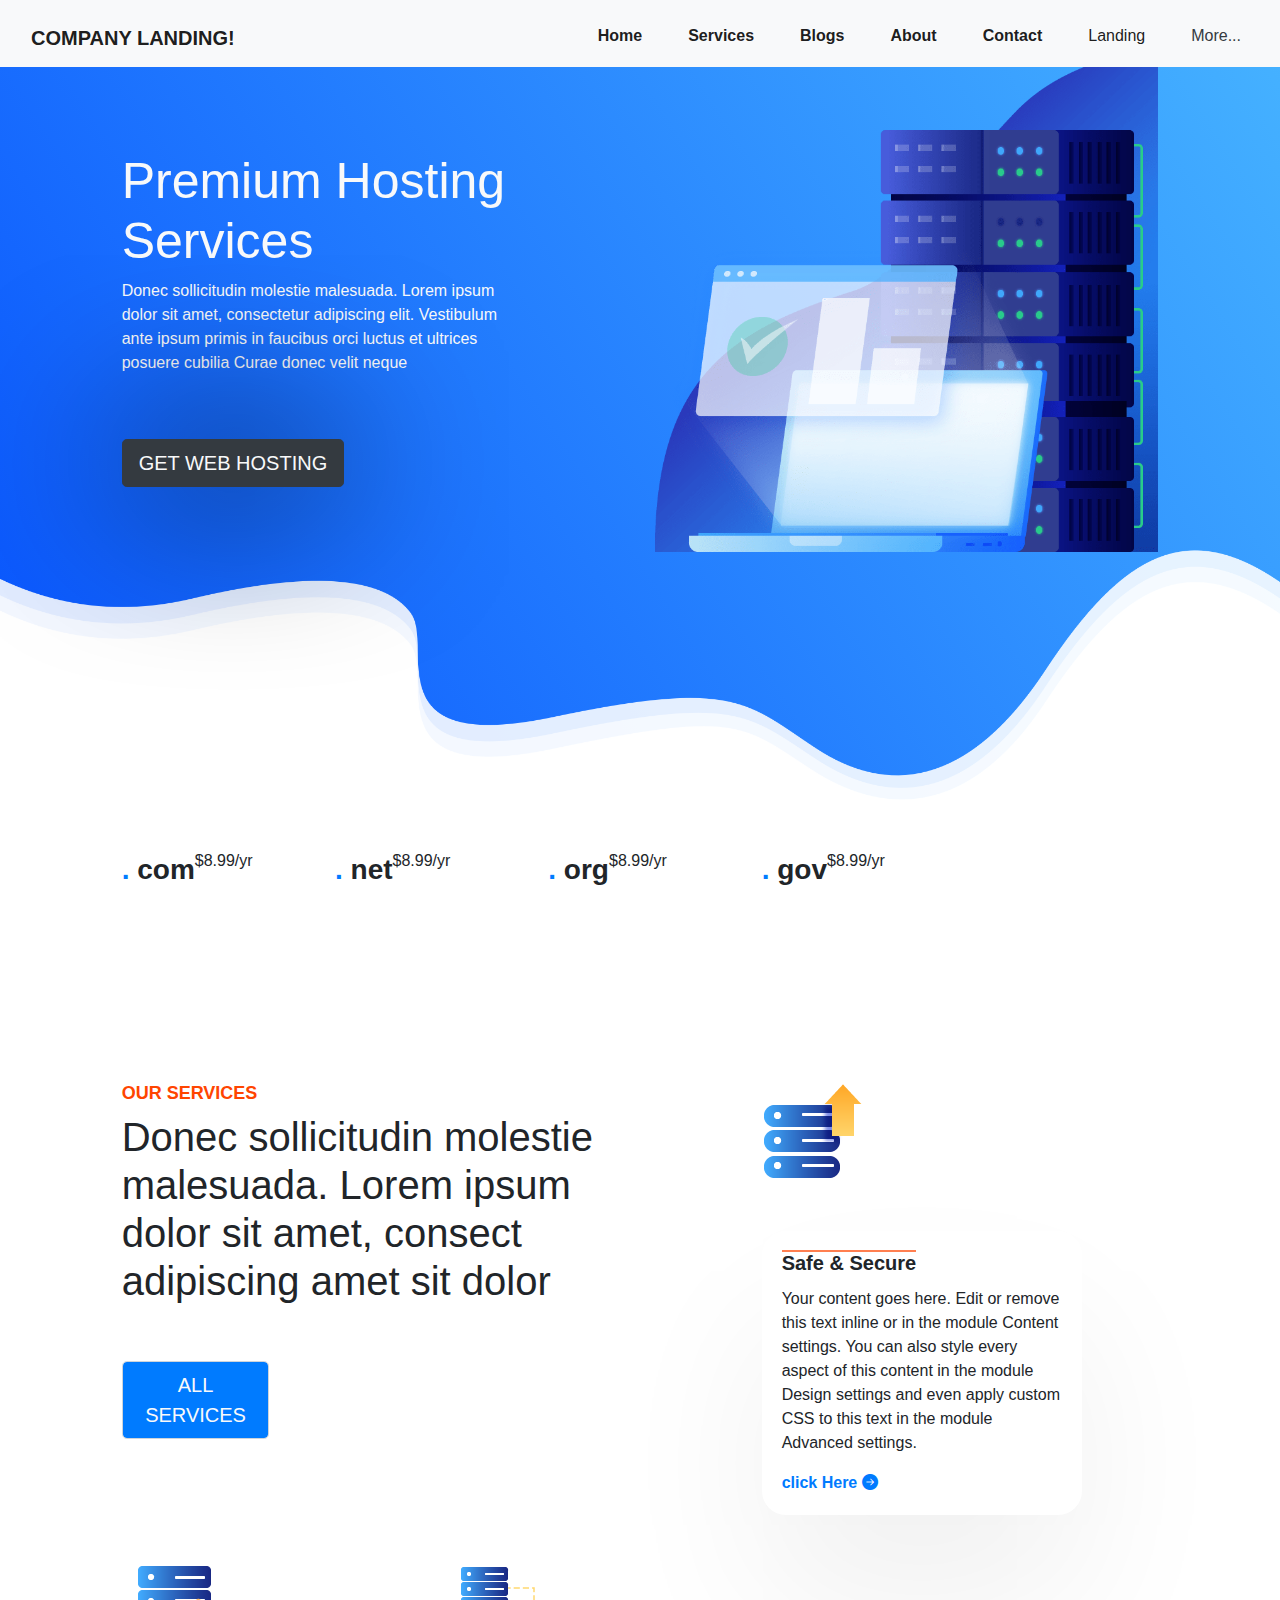
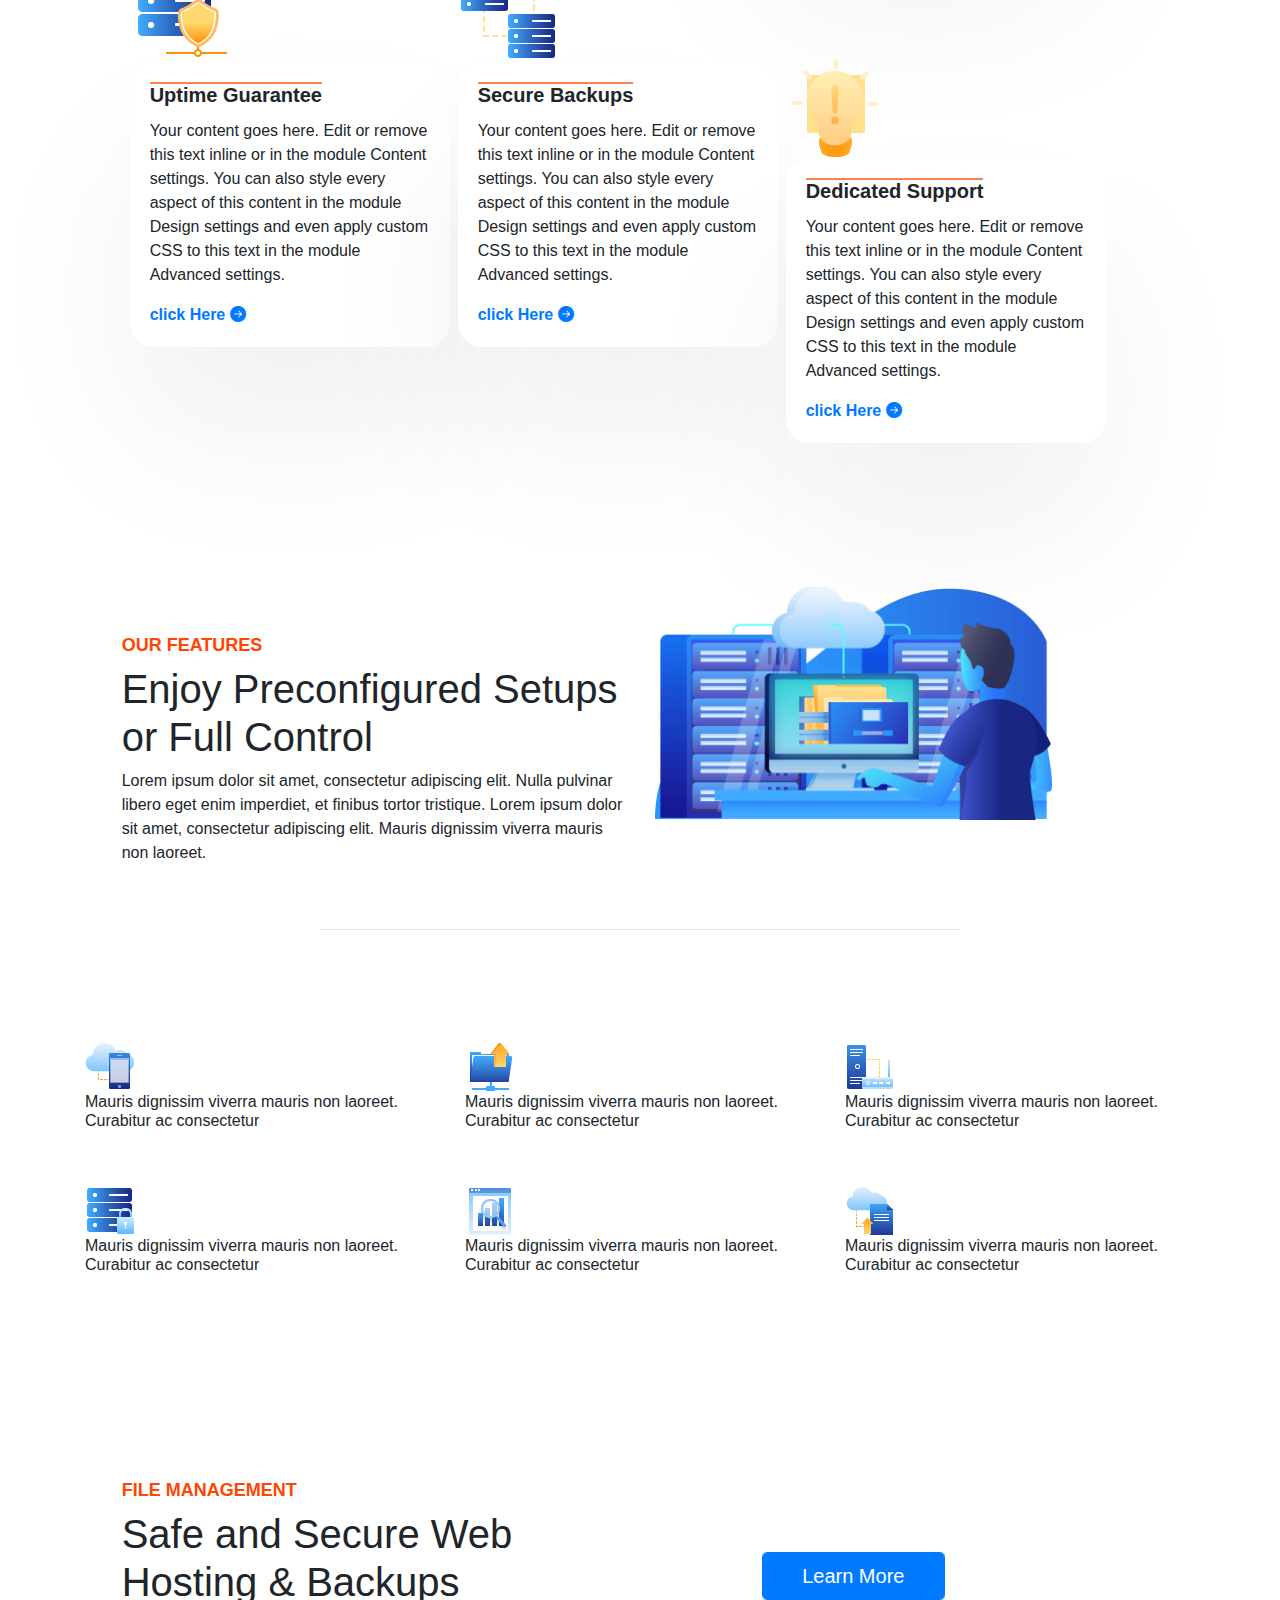
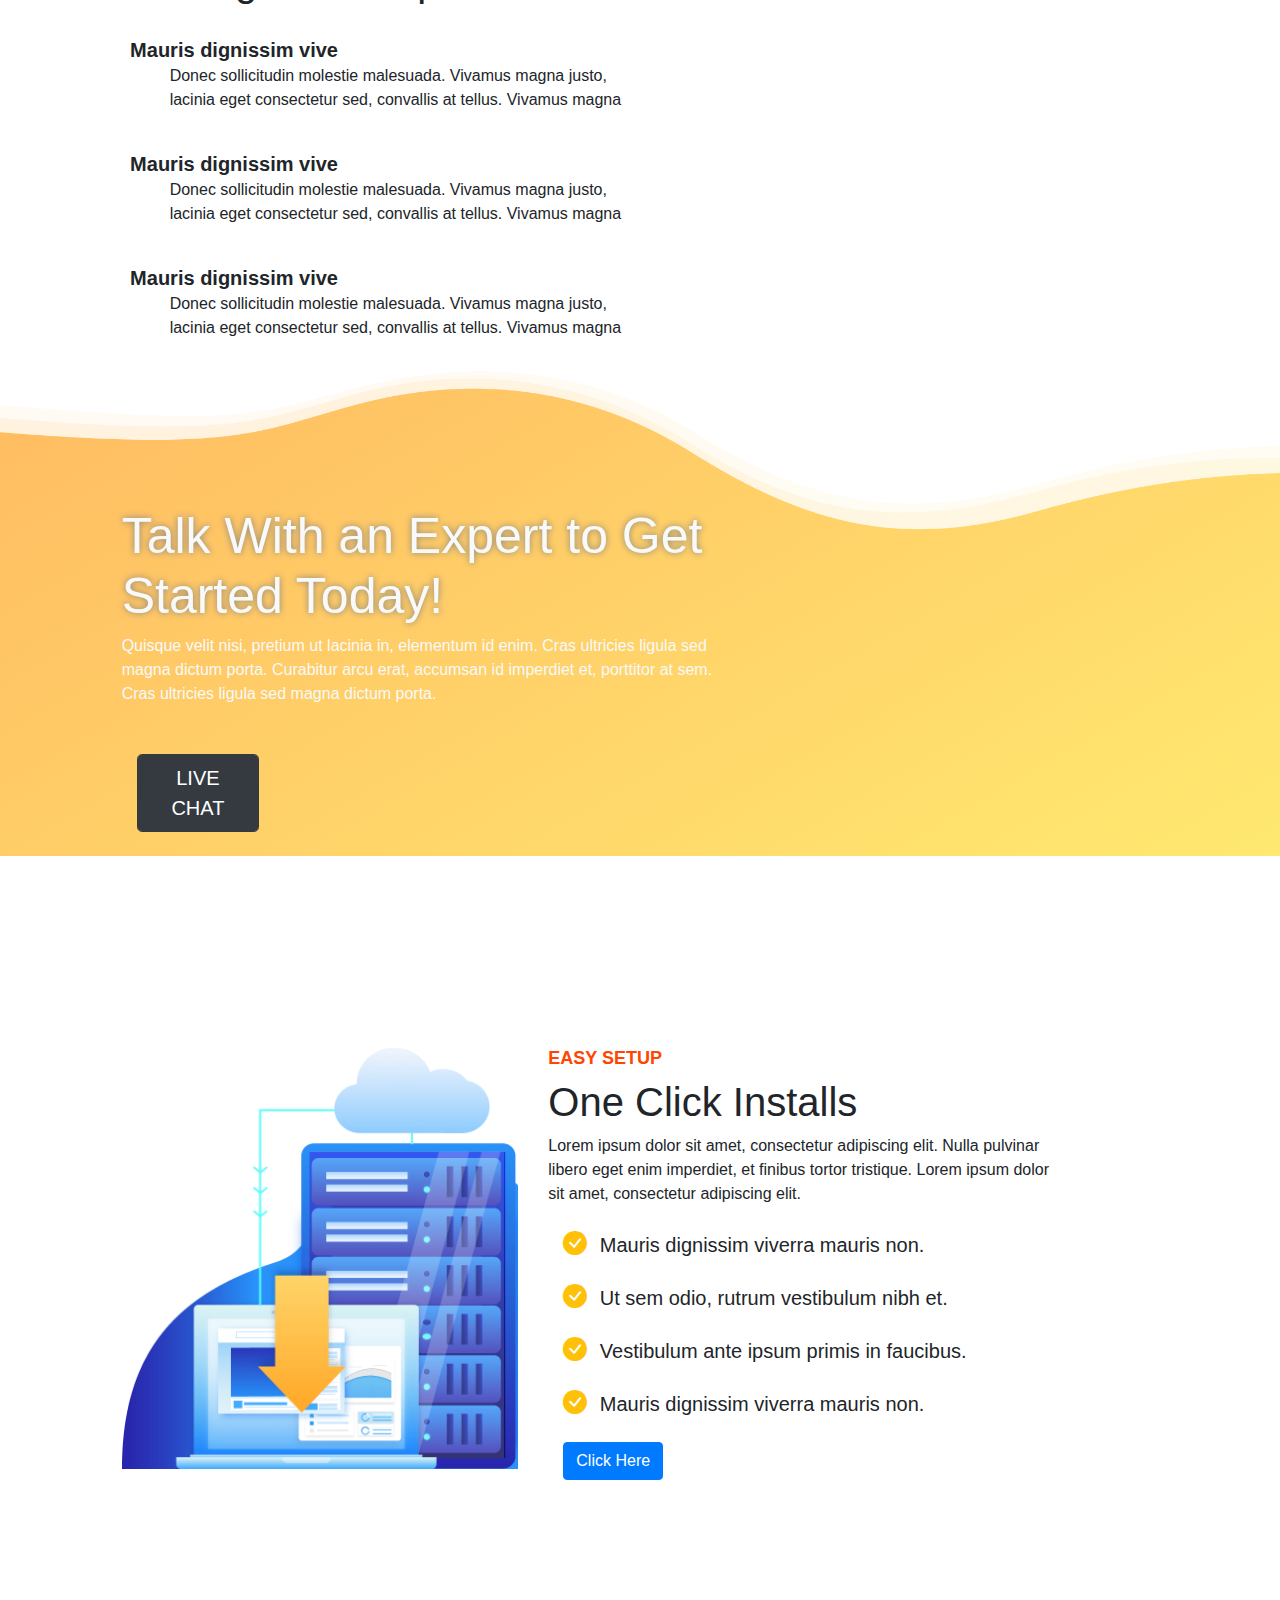
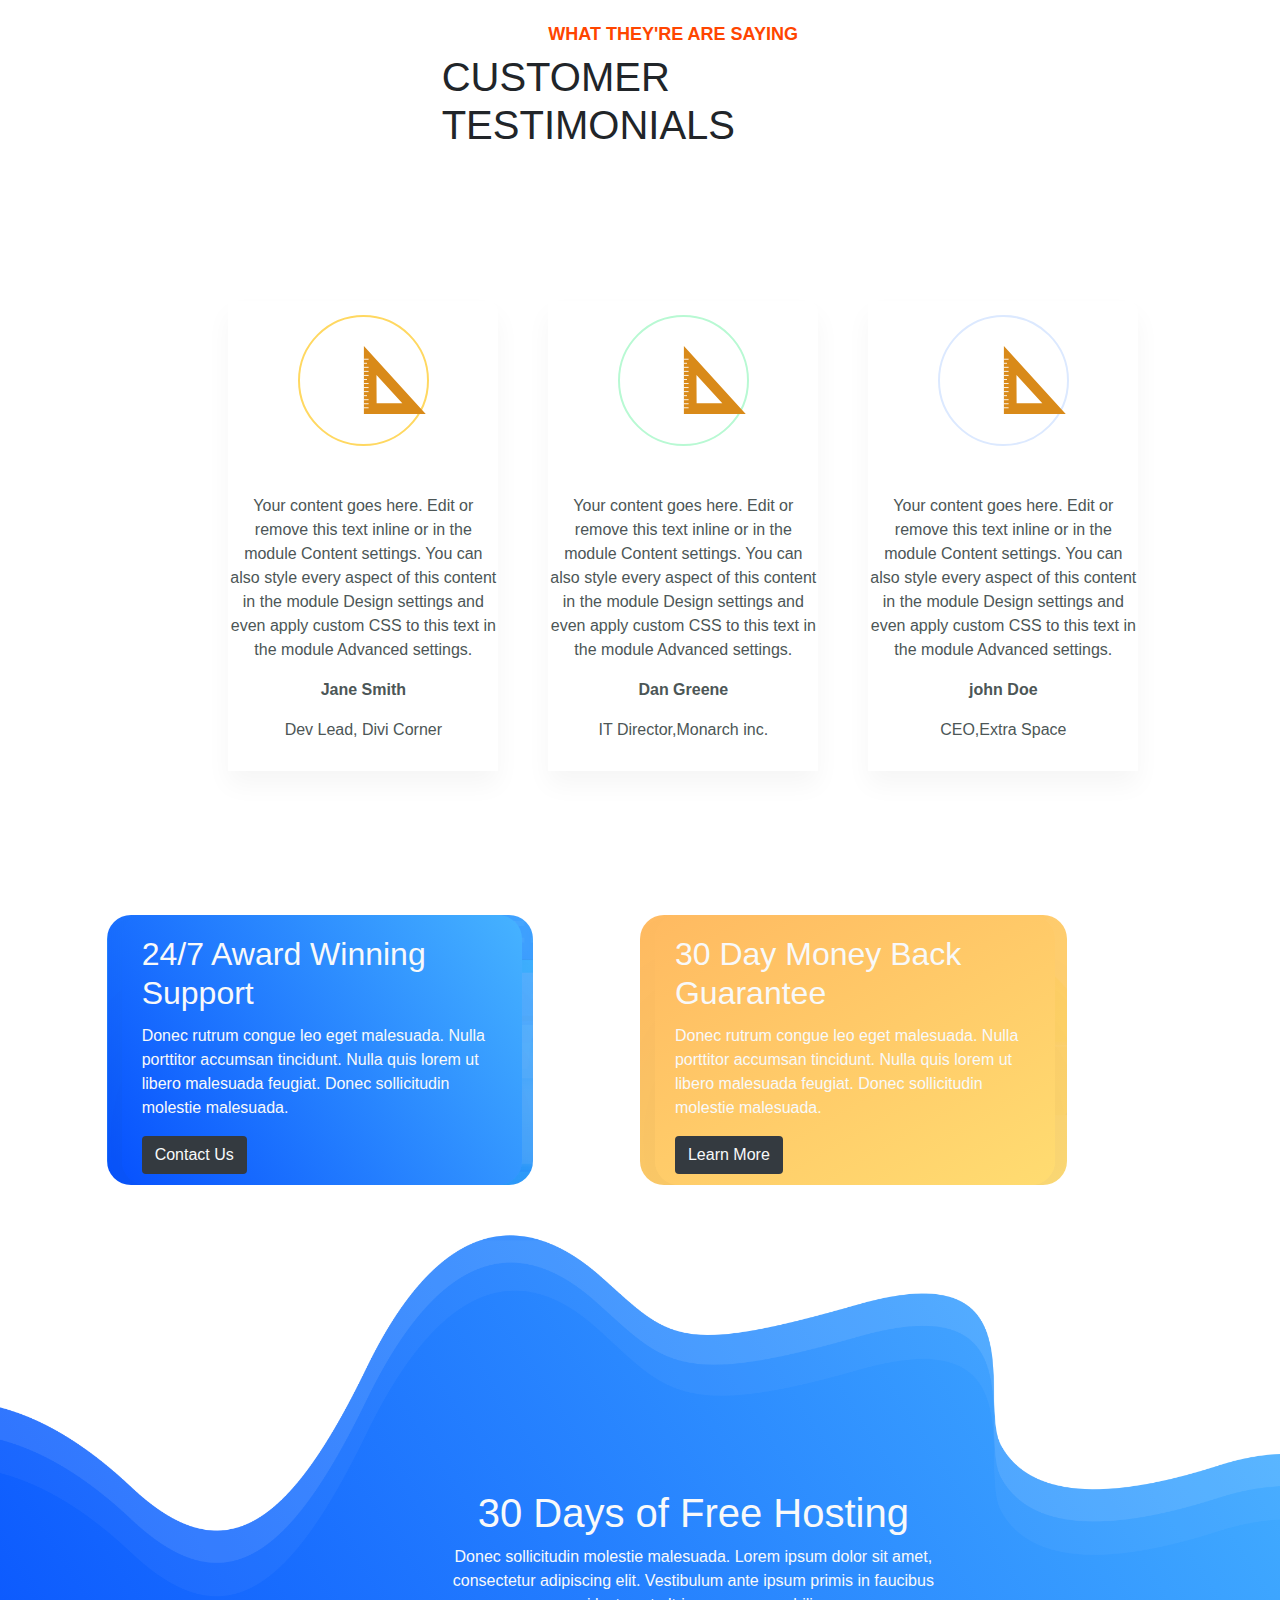
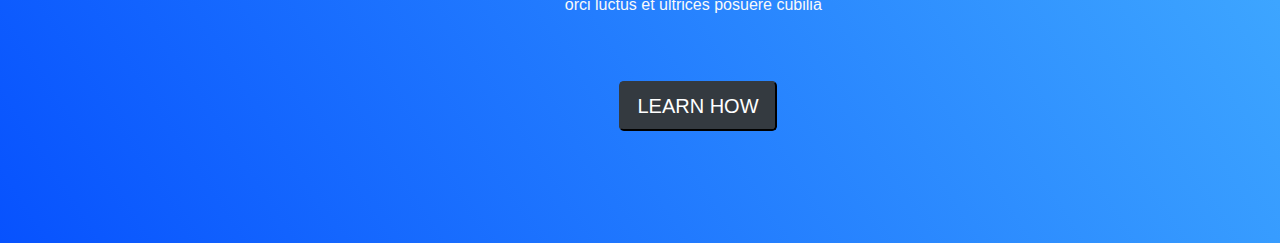
==== index.html @ fea1b9d3 "add file" ====
<!DOCTYPE html>
<html lang="en">

<head>
    <meta charset="UTF-8">
    <meta http-equiv="X-UA-Compatible" content="IE=edge">
    <link rel="stylesheet" href="https://cdn.jsdelivr.net/npm/bootstrap-icons@1.10.3/font/bootstrap-icons.css">
    <link rel="preconnect" href="https://fonts.googleapis.com">
    <link rel="preconnect" href="https://fonts.gstatic.com" crossorigin>
    <link href="https://fonts.googleapis.com/css2?family=Inter&display=swap" rel="stylesheet">
    <link rel="icon shortcut" href="image/flower-svgrepo-com.svg">
    <link rel="stylesheet" href="https://cdn.jsdelivr.net/npm/bootstrap@4.0.0/dist/css/bootstrap.min.css"
        integrity="sha384-Gn5384xqQ1aoWXA+058RXPxPg6fy4IWvTNh0E263XmFcJlSAwiGgFAW/dAiS6JXm" crossorigin="anonymous">
    <meta name="viewport" content="width=device-width, initial-scale=1.0">
    <link rel="stylesheet" href="css/index.css">
    <link rel="stylesheet" href="https://cdnjs.cloudflare.com/ajax/libs/animate.css/4.1.1/animate.min.css" />
    <title>Company Landing</title>
</head>

<body>
    <section>
        <div class="container-fluid">
            <div class="row">
                <div class="col-md-12 col-sm-12 col-lg-12 col-xl-12">
                    <div class="row">
                        <div class="col-md-12 col-sm-12 col-lg-12 col-xl-12 fixed-top bg-light">
                            <nav class="navbar navbar-expand-lg navbar-light mt-2">
                                <a class="navbar-brand" href="#"><b>COMPANY LANDING!</b></a>
                                <button class="navbar-toggler" type="button" data-toggle="collapse"
                                    data-target="#navbarSupportedContent" aria-controls="navbarSupportedContent"
                                    aria-expanded="false" aria-label="Toggle navigation">
                                    <span class="navbar-toggler-icon"></span>
                                </button>

                                <div class="collapse navbar-collapse" id="navbarSupportedContent">
                                    <ul class="navbar-nav ml-auto">
                                        <li class="nav-item active">
                                            <a class="nav-link font-weight-bold" href="#">Home <span
                                                    class="sr-only">(current)</span></a>
                                        </li>
                                        <li class="nav-item active">
                                            <a class="nav-link font-weight-bold" href="#">Services <span
                                                    class="sr-only">(current)</span></a>
                                        </li>
                                        <li class="nav-item active">
                                            <a class="nav-link font-weight-bold" href="#">Blogs<span
                                                    class="sr-only">(current)</span></a>
                                        </li>
                                        <li class="nav-item active">
                                            <a class="nav-link font-weight-bold" href="#">About<span
                                                    class="sr-only">(current)</span></a>
                                        </li>
                                        <li class="nav-item active">
                                            <a class="nav-link font-weight-bold" href="#">Contact<span
                                                    class="sr-only">(current)</span></a>
                                        </li>
                                        <li class="nav-item active">
                                            <a class="nav-link disabled" href="#">Landing<span
                                                    class="sr-only">(current)</span></a>
                                        </li>
                                        <li class="nav-item active">
                                            <a class="nav-link disabled text-dark" href="#">More...<span
                                                    class="sr-only">(current)</span></a>
                                        </li>
                                    </ul>
                                </div>
                            </nav>
                        </div>
                    </div>
                </div>
            </div>
        </div>
    </section>

    <section class="animate__animated animate__fadeInDown">
        <div class="col-md-12 col-sm-12 col-lg-12 col-xl-12 image1">
            <div class="row">
                <div class="col-md-1 col-sm-1 col-lg-1 col-xl-1"></div>
                <div class="col-md-4 col-sm-4 col-lg-4 col-xl-4">
                    <h1 class=" text-light">Premium Hosting Services</h1>
                    <div class="row">
                        <div class="col-md-12 col-sm-12 col-lg-12 col-xl-12 text-light lorem animate__animated animate__fadeInLeft">
                            <p>
                                Donec sollicitudin molestie malesuada. Lorem ipsum dolor sit amet, consectetur
                                adipiscing
                                elit. Vestibulum ante ipsum primis in faucibus orci luctus et ultrices posuere cubilia
                                Curae
                                donec velit neque
                            </p>
                        </div>
                        <div class="col-md-12 col-sm-12 col-lg-12 col-xl-12 text-light">
                            <button class="btn btn-dark  text-light hosting mt-5 btn-lg">GET WEB HOSTING</button>
                        </div>
                    </div>
                </div>
                <div class="col-md-1 col-sm-1 col-lg-1 col-xl-1"></div>
                <div class="col-md-5 col-sm-5 col-lg-5 col-xl-5 mt-5 build">
                    <img class="animate__animated animate__fadeInDown" src="image/img1.png" width="100%" alt="">
                </div>
            </div>
        </div>
    </section>

    <section>
        <div class="container-fluid">
            <div class="row">
                <div class="col-md-12 col-sm-12 col-lg-12 col-xl-12 mb-5">
                    <div class="row">
                        <div class="col-md-1 col-sm-1 col-lg-1 col-xl-1"></div>
                        <div class="col-md-2 col-sm-2 col-lg-2 col-xl-2 mt-5 d-flex">
                            <span class=""><b><b class="text-primary">.</b> com</b></span>
                            <p>$8.99/yr</p>
                        </div>
                        <div class="col-md-2 col-sm-2 col-lg-2 col-xl-2  mt-5 d-flex">
                            <span class=""><b><b class="text-primary">.</b> net</b></span>
                            <p>$8.99/yr</p>
                        </div>
                        <div class="col-md-2 col-sm-2 col-lg-2 col-xl-2  mt-5 d-flex">
                            <span class=""><b><b class="text-primary">.</b> org</b></span>
                            <p>$8.99/yr</p>
                        </div>
                        <div class="col-md-2 col-sm-2 col-lg-2 col-xl-2 mt-5 d-flex">
                            <span class=""><b><b class="text-primary">.</b> gov</b></span>
                            <p>$8.99/yr</p>
                        </div>
                    </div>

                </div>
            </div>
        </div>
    </section>

    <section>
        <div class="container-fluid">
            <div class="row">
                <div class="col-md-12 col-sm-12 col-lg-12 col-xl-12 mt-5">
                    <div class="row mt-5">
                        <div class="col-md-1 col-sm-1col-md-1 col-lg-1col-md-1 col-xl-1col-md-1"></div>
                        <div class="col-md-5 col-sm-5 col-lg-5 col-xl-5 mt-5  our">
                            <h3><b>OUR SERVICES</b></h3>
                            <div class="row">
                                <div class="col-md-12 col-sm-12 col-lg-12 col-xl-12 donec animate__animated animate__fadeInLeft">
                                    <h2>
                                        Donec sollicitudin molestie malesuada. Lorem ipsum dolor sit amet, consect
                                        adipiscing amet sit dolor
                                    </h2>
                                </div>
                                <div class="col-md-4 col-sm-4 col-lg-4 col-xl-4">
                                    <button class="button btn-lg text-light mt-5 form-control bg-primary">ALL
                                        SERVICES</button>
                                </div>
                            </div>
                        </div>
                        <div class="col-md-1 col-sm-1 col-lg-1 col-xl-1"></div>

                        <div class="col-md-4 col-sm-4 col-lg-4 col-xl-4 mb-5 mt-5">
                            <img src="image/img3.png" alt="">

                            <div class="row">
                                <div class="col-md-12 col-sm-12 col-lg-12 col-xl-12 mt-5">
                                    <div class="" style="width: 20rem;">
                                        <div class="card-body">
                                            <h5 class="card-title"><b class="safe">Safe & Secure</b></h5>
                                            <!-- <h6 class="card-subtitle mb-2 text-muted">Card subtitle</h6> -->
                                            <p class="card-text">Your content goes here. Edit or remove this text inline
                                                or in the module Content settings. You can also style every aspect of
                                                this content in the module Design settings and even apply custom CSS to
                                                this text in the module Advanced settings.</p>
                                            <a href="#" class="card-link"><b>click Here</b></a>
                                            <i class="bi-arrow-right-circle-fill text-primary"></i>
                                            <!-- <a href="#" class="card-link">Another link</a> -->
                                        </div>
                                    </div>
                                </div>
                            </div>
                        </div>
                    </div>
                </div>
            </div>
        </div>
    </section>

    <section>
        <div class="container-fluid">
            <div class="row">
                <div class="col-md-12">
                    <div class="row">
                        <div class="col-md-1"></div>
                        <div class="col-md-3 mb-5 ml-2">
                            <img src="image/img2.png" alt="">
                            <div class="" style="width: 20rem;">
                                <div class="card-body">
                                    <h5 class="card-title"><b class="safe">Uptime Guarantee</b></h5>
                                    <!-- <h6 class="card-subtitle mb-2 text-muted">Card subtitle</h6> -->
                                    <p class="card-text">Your content goes here. Edit or remove this text inline
                                        or in the module Content settings. You can also style every aspect of
                                        this content in the module Design settings and even apply custom CSS to
                                        this text in the module Advanced settings.</p>
                                    <a href="#" class="card-link"><b>click Here</b></a>
                                    <i class="bi-arrow-right-circle-fill text-primary"></i>
                                    <!-- <a href="#" class="card-link">Another link</a> -->
                                </div>
                            </div>
                        </div>
                        <div class="col-md-3 ml-2">
                            <img src="image/img4.png" alt="">
                            <div class="" style="width: 20rem;">
                                <div class="card-body">
                                    <h5 class="card-title"><b class="safe">Secure Backups</b></h5>
                                    <!-- <h6 class="card-subtitle mb-2 text-muted">Card subtitle</h6> -->
                                    <p class="card-text">Your content goes here. Edit or remove this text inline
                                        or in the module Content settings. You can also style every aspect of
                                        this content in the module Design settings and even apply custom CSS to
                                        this text in the module Advanced settings.</p>
                                    <a href="#" class="card-link"><b>click Here</b></a>
                                    <i class="bi-arrow-right-circle-fill text-primary"></i>
                                    <!-- <a href="#" class="card-link">Another link</a> -->
                                </div>
                            </div>
                        </div>
                        <div class="col-md-3 mt-5 ml-2">
                            <img class="mt-5" src="image/img5.png" alt="">
                            <div class="" style="width: 20rem;">
                                <div class="card-body">
                                    <h5 class="card-title"><b class="safe">Dedicated Support</b></h5>
                                    <!-- <h6 class="card-subtitle mb-2 text-muted">Card subtitle</h6> -->
                                    <p class="card-text">Your content goes here. Edit or remove this text inline
                                        or in the module Content settings. You can also style every aspect of
                                        this content in the module Design settings and even apply custom CSS to
                                        this text in the module Advanced settings.</p>
                                    <a href="#" class="card-link"><b>click Here</b></a>
                                    <i class="bi-arrow-right-circle-fill text-primary"></i>
                                    <!-- <a href="#" class="card-link">Another link</a> -->
                                </div>
                            </div>
                        </div>
                    </div>
                </div>
            </div>
        </div>
    </section>

    <section>
        <div class="container-fluid">
            <div class="row mt-5">
                <div class="col-md-12 col-sm-12 col-lg-12 col-xl-12 mt-5">
                    <div class="row mt-5">
                        <div class="col-md-1"></div>
                        <div class="col-md-5 mt-5">
                            <h3>
                                <b>OUR FEATURES</b>
                            </h3>
                            <div class="row">
                                <div class="col-md-12 col-sm-12 col-lg-12 col-xl-12">
                                    <h2 class="enjoy">Enjoy Preconfigured Setups or Full Control
                                    </h2>
                                </div>
                                <div class="col-md-12 col-sm-12 col-lg-12 col-xl-12">
                                    <p class="">Lorem ipsum dolor sit amet, consectetur adipiscing elit. Nulla pulvinar
                                        libero
                                        eget enim imperdiet, et finibus tortor tristique. Lorem ipsum dolor sit amet,
                                        consectetur adipiscing elit. Mauris dignissim viverra mauris non laoreet.
                                    </p>
                                </div>
                            </div>
                        </div>

                        <div class="col-md-4 col-sm-4 col-lg-4 col-xl-4">
                            <img src="image/img6.png" width="100%" alt="">
                        </div>
                    </div>
                </div>
            </div>
        </div>
    </section>
    <hr class="mt-5 hori">

    <section>
        <div class="container">
            <div class="row">
                <div class="col-md-12 col-sm-12 col-lg-12 col-xl-12 mt-5">
                    <div class="row">
                        <div class="col-md-4 mt-5 ">
                            <img src="image/img7.png" alt="">
                            <h6>Mauris dignissim viverra mauris non laoreet. Curabitur ac consectetur</h6>
                        </div>
                        <div class="col-md-4 mt-5">
                            <img src="image/img8.png" alt="">
                            <h6>Mauris dignissim viverra mauris non laoreet. Curabitur ac consectetur</h6>
                        </div>
                        <div class="col-md-4 mt-5">
                            <img src="image/img9.png" alt="">
                            <h6>Mauris dignissim viverra mauris non laoreet. Curabitur ac consectetur</h6>
                        </div>
                        <div class="col-md-4 mt-5">
                            <img src="image/img10.png" alt="">
                            <h6>Mauris dignissim viverra mauris non laoreet. Curabitur ac consectetur</h6>
                        </div>
                        <div class="col-md-4 mt-5">
                            <img src="image/img11.png" alt="">
                            <h6>Mauris dignissim viverra mauris non laoreet. Curabitur ac consectetur</h6>
                        </div>
                        <div class="col-md-4 mt-5">
                            <img src="image/img12.png" alt="">
                            <h6>Mauris dignissim viverra mauris non laoreet. Curabitur ac consectetur</h6>
                        </div>
                    </div>
                </div>
            </div>
        </div>
    </section>

    <!-- <section>
        <div class="container-fluid">
            <div class="row mt-5">
                <div class="col-md-5"></div>
                <div class="col-md-7 mt-5">
                    <h3><b>Pricing</b>
                        <h2>Web Hosting Plans & Pricing</h2>
                    </h3>
                </div>
            </div>
        </div>
    </section> -->



    <section class="mt-5">
        <div class="container-fluid manag">
            <div class="row mt-5">
                <div class="col-md-1 col-sm-1 col-lg-1 col-xl-1"></div>
                <div class="col-md-5 col-sm-5 col-lg-5 col-xl-5 mt-5">
                    <h3 class=""><b>FILE MANAGEMENT</b></h3>
                    <h2 class="secure">Safe and Secure Web Hosting & Backups</h2>
                    <div class="row">
                        <div class="col-md-12 col-sm-12 col-lg-12 col-xl-12 mt-4">
                            <img src="../flower/image/img13.png" alt="">
                            <span class="h5 ml-1"><b>Mauris dignissim vive</b></span>
                            <p class="ml-5">Donec sollicitudin molestie malesuada. Vivamus magna justo, lacinia eget
                                consectetur
                                sed, convallis at tellus. Vivamus magna</p>
                        </div>
                        <div class="col-md-12 col-sm-12 col-lg-12 col-xl-12 mt-4">
                            <img src="../flower/image/img14.png" alt="">
                            <span class="h5 ml-1"><b>Mauris dignissim vive</b></span>
                            <p class="ml-5">Donec sollicitudin molestie malesuada. Vivamus magna justo, lacinia eget
                                consectetur
                                sed, convallis at tellus. Vivamus magna</p>
                        </div>
                        <div class="col-md-12 col-sm-12 col-lg-12 col-xl-12 mt-4">
                            <img src="../flower/image/img15.png" alt="">
                            <span class="h5 ml-1"><b>Mauris dignissim vive</b></span>
                            <p class="ml-5">Donec sollicitudin molestie malesuada. Vivamus magna justo, lacinia eget
                                consectetur
                                sed, convallis at tellus. Vivamus magna</p>
                        </div>
                    </div>
                </div>
                <div class="col-md-1 col-sm-1 col-lg-1 col-xl-1"></div>
                <div class="col-md-4 col-sm-4 col-lg-4 col-xl-4 mt-5">
                    <img src="https://www.elegantthemes.com/layouts/wp-content/uploads/2018/08/1X_Hosting_Illustration_03.png"
                        width="100%" alt="">
                    <div class="row">
                        <div class="col-md-6 col-sm-6 col-lg-6 col-xl-6">
                            <button class="btn-lg btn-primary mt-5 form-control">Learn More</button>
                        </div>
                    </div>
                </div>
            </div>
        </div>
    </section>

    <section>
        <div class="container-fluid bag3">
            <div class="row">
                <div class="col-md-1 col-sm-1 col-lg-1 col-xl-1"></div>
                <div class="col-md-6 col-sm-6 col-lg-6 col-xl-6">
                    <h1 class="text-light expert">Talk With an Expert to Get Started Today!</h1>
                    <p class="text-light">Quisque velit nisi, pretium ut lacinia in, elementum id enim. Cras ultricies
                        ligula sed magna
                        dictum porta. Curabitur arcu erat, accumsan id imperdiet et, porttitor at sem. Cras ultricies
                        ligula sed magna dictum porta.</p>
                    <div class="col-md-3 col-sm-3 col-lg-3 col-xl-3">
                        <button class="btn-lg mt-5 mb-5 btn-dark form-control">LIVE CHAT</button>
                    </div>
                </div>
            </div>
        </div>
    </section>

    <section>
        <div class="container-fluid">
            <div class="row mt-5">
                <div class="col-md-12 col-sm-12 col-lg-12 col-xl-12 mt-5">
                    <div class="row mt-5">
                        <div class="col-md-1 col-sm-1 col-lg-1 col-xl-1"></div>
                        <div class="col-md-4 col-sm-4 col-lg-4 col-xl-4 mt-5">
                            <img src="image/img16.png" width="100%" alt="">
                        </div>
                        <div class="col-md-5 col-sm-5 col-lg-5 col-xl-5 mt-5">
                            <h3>
                                <b>EASY SETUP</b>
                            </h3>
                            <div class="row">
                                <div class="col-md-12 col-sm-12 col-lg-12 col-xl-12">
                                    <h2 class="enjoy">One Click Installs
                                    </h2>
                                </div>
                                <div class="col-md-12 col-sm-12 col-lg-12 col-xl-12">
                                    <p class="">Lorem ipsum dolor sit amet, consectetur adipiscing elit. Nulla pulvinar
                                        libero eget enim imperdiet, et finibus tortor tristique. Lorem ipsum dolor sit
                                        amet, consectetur adipiscing elit.
                                    </p>
                                    <div class="col-md-12 col-sm-12 col-lg-12 col-xl-12 mt-4 mauris">
                                        <i class="bi-check-circle-fill h4 text-warning check"></i>
                                        <span class="h5 ml-2">Mauris dignissim viverra mauris non.</span>
                                    </div>
                                    <div class="col-md-12 col-sm-12 col-lg-12 col-xl-12 mt-4 mauris">
                                        <i class="bi-check-circle-fill h4 text-warning check"></i>
                                        <span class="h5 ml-2">Ut sem odio, rutrum vestibulum nibh et.</span>
                                    </div>
                                    <div class="col-md-12 col-sm-12 col-lg-12 col-xl-12 mt-4 mauris">
                                        <i class="bi-check-circle-fill h4 text-warning check"></i>
                                        <span class="h5 ml-2">Vestibulum ante ipsum primis in faucibus.</span>
                                    </div>
                                    <div class="col-md-12 col-sm-12 col-lg-12 col-xl-12 mt-4 mauris">
                                        <i class="bi-check-circle-fill h4 text-warning check"></i>
                                        <span class="h5 ml-2">Mauris dignissim viverra mauris non.</span>
                                    </div>
                                    <div class="col-md-12 col-sm-12 col-lg-12 col-xl-12 mt-4 ">
                                        <button class="btn btn-primary easyb">Click Here</button>
                                    </div>
                                </div>
                            </div>
                        </div>
                    </div>
                </div>
            </div>
        </div>
    </section>

    <section>
        <div class="container-fluid">
            <div class="row mt-5">
                <div class="col-md-5"></div>
                <div class="col-md-7 mt-5">
                    <div class="what mt-5">
                        <h3 class="testi1"><b>WHAT THEY'RE ARE SAYING</b></h3>
                    </div>
                </div>

                <div class="col-md-4"></div>
                <div class="col-md-5">
                    <h2 class="h1 testi">CUSTOMER TESTIMONIALS</h2>
                </div>
            </div>
        </div>
    </section>

    <section>
        <div class="container-fluid">
            <div class="row">
                <div class="col-md-12 col-sm-12 col-lg-12 col-xl-12 mt-5 mb-5 character">
                    <div class="row mt-5">
                        <div class="col-md-2"></div>
                        <div class="col-md-3 col-sm-3 col-lg-3 col-xl-3 mt-5">
                            <a href="#" class="cardd education">
                                <div class="overlay"></div>
                                <div class="circle">
                                    <img class="girl" src="../flower/image/cardimg1.jpg" width="100%" alt="">
                                    <svg width="" height="76px" viewBox="29 14 71 76" version="1.1"
                                        xmlns="http://www.w3.org/2000/svg" xmlns:xlink="http://www.w3.org/1999/xlink">
                                        <!-- Generator: Sketch 42 (36781) - http://www.bohemiancoding.com/sketch -->
                                        <desc>Created with Sketch.</desc>
                                        <defs></defs>
                                        <g id="Group" stroke="none" stroke-width="1" fill="none" fill-rule="evenodd"
                                            transform="translate(30.000000, 14.000000)">
                                            <g id="Group-8" fill="#D98A19">
                                                <g id="Group-7">
                                                    <g id="Group-6">
                                                        <path
                                                            d="M0,0 L0,75.9204805 L69.1511499,75.9204805 L0,0 Z M14.0563973,32.2825679 L42.9457663,63.9991501 L14.2315268,63.9991501 L14.0563973,32.2825679 Z"
                                                            id="Fill-1"></path>
                                                    </g>
                                                </g>
                                            </g>
                                            <g id="Group-20" transform="translate(0.000000, 14.114286)" stroke="#FFFFFF"
                                                stroke-linecap="square">
                                                <path d="M0.419998734,54.9642857 L4.70316223,54.9642857" id="Line">
                                                </path>
                                                <path d="M0.419998734,50.4404762 L4.70316223,50.4404762" id="Line">
                                                </path>
                                                <path d="M0.419998734,45.9166667 L4.70316223,45.9166667" id="Line">
                                                </path>
                                                <path d="M0.419998734,41.3928571 L2.93999114,41.3928571" id="Line">
                                                </path>
                                                <path d="M0.419998734,36.8690476 L4.70316223,36.8690476" id="Line">
                                                </path>
                                                <path d="M0.419998734,32.3452381 L4.70316223,32.3452381" id="Line">
                                                </path>
                                                <path d="M0.419998734,27.8214286 L4.70316223,27.8214286" id="Line">
                                                </path>
                                                <path d="M0.419998734,23.297619 L2.93999114,23.297619" id="Line"></path>
                                                <path d="M0.419998734,18.7738095 L4.70316223,18.7738095" id="Line">
                                                </path>
                                                <path d="M0.419998734,14.25 L4.70316223,14.25" id="Line"></path>
                                                <path d="M0.419998734,9.72619048 L4.70316223,9.72619048" id="Line">
                                                </path>
                                                <path d="M0.419998734,5.20238095 L2.93999114,5.20238095" id="Line">
                                                </path>
                                                <path d="M0.419998734,0.678571429 L4.70316223,0.678571429" id="Line">
                                                </path>
                                            </g>
                                        </g>
                                    </svg>
                                </div>
                                <p class="mt-5 jane">Your content goes here. Edit or remove this text inline or in the
                                    module Content
                                    settings. You can also style every aspect of this content in the module Design
                                    settings and even apply custom CSS to this text in the module Advanced settings.</p>
                                <p class=""><b>Jane Smith</b></p>
                                <p>Dev Lead, Divi Corner</p>
                            </a>
                        </div>
                        <div class="col-md-3 col-sm-3 col-lg-3 col-xl-3 mt-5">
                            <a href="#" class="cardd credentialing">
                                <div class="overlay"></div>
                                <div class="circle">
                                    <img class="girl" src="../flower/image/cardimg2.jpg" width="100%" alt="">
                                    <svg width="" height="76px" viewBox="29 14 71 76" version="1.1"
                                        xmlns="http://www.w3.org/2000/svg" xmlns:xlink="http://www.w3.org/1999/xlink">
                                        <!-- Generator: Sketch 42 (36781) - http://www.bohemiancoding.com/sketch -->
                                        <desc>Created with Sketch.</desc>
                                        <defs></defs>
                                        <g id="Group" stroke="none" stroke-width="1" fill="none" fill-rule="evenodd"
                                            transform="translate(30.000000, 14.000000)">
                                            <g id="Group-8" fill="#D98A19">
                                                <g id="Group-7">
                                                    <g id="Group-6">
                                                        <path
                                                            d="M0,0 L0,75.9204805 L69.1511499,75.9204805 L0,0 Z M14.0563973,32.2825679 L42.9457663,63.9991501 L14.2315268,63.9991501 L14.0563973,32.2825679 Z"
                                                            id="Fill-1"></path>
                                                    </g>
                                                </g>
                                            </g>
                                            <g id="Group-20" transform="translate(0.000000, 14.114286)" stroke="#FFFFFF"
                                                stroke-linecap="square">
                                                <path d="M0.419998734,54.9642857 L4.70316223,54.9642857" id="Line">
                                                </path>
                                                <path d="M0.419998734,50.4404762 L4.70316223,50.4404762" id="Line">
                                                </path>
                                                <path d="M0.419998734,45.9166667 L4.70316223,45.9166667" id="Line">
                                                </path>
                                                <path d="M0.419998734,41.3928571 L2.93999114,41.3928571" id="Line">
                                                </path>
                                                <path d="M0.419998734,36.8690476 L4.70316223,36.8690476" id="Line">
                                                </path>
                                                <path d="M0.419998734,32.3452381 L4.70316223,32.3452381" id="Line">
                                                </path>
                                                <path d="M0.419998734,27.8214286 L4.70316223,27.8214286" id="Line">
                                                </path>
                                                <path d="M0.419998734,23.297619 L2.93999114,23.297619" id="Line"></path>
                                                <path d="M0.419998734,18.7738095 L4.70316223,18.7738095" id="Line">
                                                </path>
                                                <path d="M0.419998734,14.25 L4.70316223,14.25" id="Line"></path>
                                                <path d="M0.419998734,9.72619048 L4.70316223,9.72619048" id="Line">
                                                </path>
                                                <path d="M0.419998734,5.20238095 L2.93999114,5.20238095" id="Line">
                                                </path>
                                                <path d="M0.419998734,0.678571429 L4.70316223,0.678571429" id="Line">
                                                </path>
                                            </g>
                                        </g>
                                    </svg>
                                </div>
                                <p class="mt-5 jane">Your content goes here. Edit or remove this text inline or in the
                                    module Content
                                    settings. You can also style every aspect of this content in the module Design
                                    settings and even apply custom CSS to this text in the module Advanced settings.</p>
                                <p class=""><b>Dan Greene</b></p>
                                <p>IT Director,Monarch inc.</p>
                            </a>
                        </div>
                        <div class="col-md-3 col-sm-3 col-lg-3 col-xl-3 mt-5">
                            <a href="#" class="cardd human-resources">
                                <div class="overlay"></div>
                                <div class="circle">
                                    <img class="girl" src="../flower/image/cardimg3.jpg" width="100%" alt="">
                                    <svg width="" height="76px" viewBox="29 14 71 76" version="1.1"
                                        xmlns="http://www.w3.org/2000/svg" xmlns:xlink="http://www.w3.org/1999/xlink">
                                        <!-- Generator: Sketch 42 (36781) - http://www.bohemiancoding.com/sketch -->
                                        <desc>Created with Sketch.</desc>
                                        <defs></defs>
                                        <g id="Group" stroke="none" stroke-width="1" fill="none" fill-rule="evenodd"
                                            transform="translate(30.000000, 14.000000)">
                                            <g id="Group-8" fill="#D98A19">
                                                <g id="Group-7">
                                                    <g id="Group-6">
                                                        <path
                                                            d="M0,0 L0,75.9204805 L69.1511499,75.9204805 L0,0 Z M14.0563973,32.2825679 L42.9457663,63.9991501 L14.2315268,63.9991501 L14.0563973,32.2825679 Z"
                                                            id="Fill-1"></path>
                                                    </g>
                                                </g>
                                            </g>
                                            <g id="Group-20" transform="translate(0.000000, 14.114286)" stroke="#FFFFFF"
                                                stroke-linecap="square">
                                                <path d="M0.419998734,54.9642857 L4.70316223,54.9642857" id="Line">
                                                </path>
                                                <path d="M0.419998734,50.4404762 L4.70316223,50.4404762" id="Line">
                                                </path>
                                                <path d="M0.419998734,45.9166667 L4.70316223,45.9166667" id="Line">
                                                </path>
                                                <path d="M0.419998734,41.3928571 L2.93999114,41.3928571" id="Line">
                                                </path>
                                                <path d="M0.419998734,36.8690476 L4.70316223,36.8690476" id="Line">
                                                </path>
                                                <path d="M0.419998734,32.3452381 L4.70316223,32.3452381" id="Line">
                                                </path>
                                                <path d="M0.419998734,27.8214286 L4.70316223,27.8214286" id="Line">
                                                </path>
                                                <path d="M0.419998734,23.297619 L2.93999114,23.297619" id="Line"></path>
                                                <path d="M0.419998734,18.7738095 L4.70316223,18.7738095" id="Line">
                                                </path>
                                                <path d="M0.419998734,14.25 L4.70316223,14.25" id="Line"></path>
                                                <path d="M0.419998734,9.72619048 L4.70316223,9.72619048" id="Line">
                                                </path>
                                                <path d="M0.419998734,5.20238095 L2.93999114,5.20238095" id="Line">
                                                </path>
                                                <path d="M0.419998734,0.678571429 L4.70316223,0.678571429" id="Line">
                                                </path>
                                            </g>
                                        </g>
                                    </svg>
                                </div>
                                <p class="mt-5 jane">Your content goes here. Edit or remove this text inline or in the
                                    module Content
                                    settings. You can also style every aspect of this content in the module Design
                                    settings and even apply custom CSS to this text in the module Advanced settings.</p>
                                <p class=""><b>john Doe</b></p>
                                <p>CEO,Extra Space</p>
                            </a>
                        </div>
                    </div>
                </div>
            </div>
        </div>
    </section>

    <section>
        <div class="container-fluid">
            <div class="row mt-5 mb-5">
                <div class="col-md-1"></div>
                <div class="col-md-4 mt-5 cardbag1">
                    <div class="" style="width: 25rem;">
                        <div class="card-body card123">
                            <h5 class="card-title h2 text-light">24/7 Award Winning Support</h5>
                            <p class="card-text text-light">Donec rutrum congue leo eget malesuada. Nulla porttitor
                                accumsan
                                tincidunt. Nulla quis lorem ut libero malesuada feugiat. Donec sollicitudin molestie
                                malesuada.</p>
                            <button class="btn text-light bg-dark"><a href="#" class="card-link"></a>Contact
                                Us</button>
                        </div>
                    </div>
                </div>
                <div class="col-md-1"></div>
                <div class="col-md-4 mt-5 cardbag2">
                    <div class="" style="width: 25rem;">
                        <div class="card-body card12">
                            <h5 class="card-title h2 text-light">30 Day Money Back Guarantee</h5>
                            <p class="card-text text-light">Donec rutrum congue leo eget malesuada. Nulla porttitor
                                accumsan
                                tincidunt. Nulla quis lorem ut libero malesuada feugiat. Donec sollicitudin molestie
                                malesuada.</p>
                            <button class="btn text-light bg-dark"><a href="#" class="card-link"></a>Learn More
                            </button>
                        </div>
                    </div>
                </div>
            </div>
        </div>
    </section>

    <section>
        <div class="container-fluid">
            <div class="row footer">
                <div class="col-md-4"></div>
                <div class="col-md-5">
                    <h2 class=" text-light footerp1"> 30 Days of Free Hosting</h2>
                    <p class=" text-light footerp"> Donec sollicitudin molestie malesuada. Lorem ipsum dolor sit amet,
                        consectetur adipiscing elit. Vestibulum ante ipsum primis in faucibus orci luctus et ultrices
                        posuere cubilia</p>
                    <div class="row">
                        <div class="col-md-4"></div>
                        <div class="col-md-8 mt-5">
                            <button class="btn-lg btn-dark footerb mb-5 ">LEARN HOW</button>
                        </div>
                    </div>
                </div>
            </div>
        </div>
    </section>

</body>

</html>
<script src="https://code.jquery.com/jquery-3.2.1.slim.min.js"
    integrity="sha384-KJ3o2DKtIkvYIK3UENzmM7KCkRr/rE9/Qpg6aAZGJwFDMVNA/GpGFF93hXpG5KkN"
    crossorigin="anonymous"></script>
<script src="https://cdn.jsdelivr.net/npm/popper.js@1.12.9/dist/umd/popper.min.js"
    integrity="sha384-ApNbgh9B+Y1QKtv3Rn7W3mgPxhU9K/ScQsAP7hUibX39j7fakFPskvXusvfa0b4Q"
    crossorigin="anonymous"></script>
<script src="https://cdn.jsdelivr.net/npm/bootstrap@4.0.0/dist/js/bootstrap.min.js"
    integrity="sha384-JZR6Spejh4U02d8jOt6vLEHfe/JQGiRRSQQxSfFWpi1MquVdAyjUar5+76PVCmYl"
    crossorigin="anonymous"></script>
---- css/index.css ----
li a {
  font-family: sans-serif;
  margin-left: 30px;
}

li a::after {
  content: '';
  width: 0;
  height: 3px;
  background: linear-gradient(237deg, #46b3ff 0%, #0752fe 100%);
  margin: auto;
  display: block;
}

a:hover {
  /* border-top:2px solid #0752fe; */
  /* transition: 0.1s; */
  /* text-shadow: 0 0 10px #707070; */
  opacity: 0.7;
}

li a:hover::after {
  width: 100%;
  transition: 0.3s linear;
}

.image1 {
  /* background-color: #2ea2cc; */
  height: 800px;
  background-repeat: no-repeat;
  background-size: contain;
  background-position: center bottom 0px;
  width: auto;
  background-image: url('../image/imgbag1.png'), linear-gradient(237deg, #46b3ff 0%, #0752fe 100%) !important;
}

h1 {
  font-size: 50px;
  margin-top: 150px;
  /* text-shadow: 0 0 7px black; */
}

.hosting {
  /* background-color: #263547; */
  /* border:2px solid #263547; */
  /* font-size: 40px; */
  box-shadow: 0 0 170px 1px rgb(0, 0, 0);
}

@media only screen and (max-width: 600px) {
  .image1 {
    height: 950px !important;
  }

  h1 {
    font-size: 35px;
    margin-left: 20px;
  }

  .lorem {
    margin-left: 20px;
  }

  .donec h2 {
    font-size: 28px;
    text-align: justify;
  }

  .enjoy {
    font-size: 20px;
  }

  .secondb {
    height: 1000px;
  }

  .secure {
    font-size: 25px;
  }

  .bag3 {
    margin-top: 50px;
    height: 100% !important;
  }

  .mauris span {
    font-size: 15px;
  }

  .mauris i {
    font-size: 15px;
  }

  .testi {
    font-size: 20px;
    margin-left: 50px;
  }

  .testi1 {
    margin-left: 50px;
  }

  .character {
    margin-left: 35px;
  }

  .cardbag1 h5{
    font-size: 23px;
    /* width: 400px; */
  }
  .cardbag1 p{
    font-size: 17px;
    /* width: 400px; */
  }
  .cardbag2 h5{
    font-size: 23px;
    /* width: 400px; */
  }
  .cardbag2 p{
    font-size: 17px;
    /* width: 400px; */
  }
  .footerp1{
    margin-top: 50px;
  }
  .footerb{
    margin-left: 90px;
  }
  .easyb{
    margin-left: 95px;
    margin-top: 10px;
  }

}

span {
  font-size: 28px;
}

h3 {
  font-weight: 400;
  font-size: 18px;
  color: orangered;
}

h2 {
  font-size: 40px;
}

.card-body {
  background-color: #ffffff;
  border-radius: 24px 24px 24px 24px;
  box-shadow: 0px 90px 160px 0px rgba(0, 0, 0, 0.06);
}

.safe {
  border-top: 2px solid coral;
}

.hori {
  width: 50%;
}

/* .secondb{
    height: 800px;
    background-repeat: no-repeat;
    background-size: contain;
    background-position: center bottom 0px;
    padding-bottom: 10vw;
    background-color: #eef9ff!important;
    width: auto;
    background-image: url(https://www.elegantthemes.com/layouts/wp-content/uploads/2018/08/hosting-company-01.png),linear-gradient(180deg,#ffffff 0%,#e5f5ff 100%)!important;
  } */

.manag {
  margin-top: 150px;
}

.bag3 {
  height: 500px;
  /* padding-top: 15vw; */
  padding-bottom: 8vw;
  background-repeat: no-repeat;
  background-size: contain;
  background-position: center top 0px;
  background-image: url('../image/bag3.png'), linear-gradient(150deg, #ffba61 0%, #ffe970 100%) !important;
}

.expert {
  text-shadow: 0 0 7px grey;
}

.borderr {
  border: 1px solid rgb(159, 159, 159);
  border-radius: 50%;
  height: 150px;
  width: 200px;
  /* z-index: 1; */
}


.education {
  --bg-color: #ffd861;
  --bg-color-light: #ffeeba;
  --text-color-hover: black;
  --box-shadow-color: rgba(255, 215, 97, 0.48);
}

.credentialing {
  --bg-color: #B8F9D3;
  --bg-color-light: #e2fced;
  --text-color-hover: black;
  --box-shadow-color: rgba(184, 249, 211, 0.48);
}

.wallet {
  --bg-color: #CEB2FC;
  --bg-color-light: #F0E7FF;
  --text-color-hover: black;
  --box-shadow-color: rgba(206, 178, 252, 0.48);
}

.human-resources {
  --bg-color: #DCE9FF;
  --bg-color-light: #f1f7ff;
  --text-color-hover: black;
  --box-shadow-color: rgba(220, 233, 255, 0.48);
}

.cardd {
  width: 270px;
  height: 470px;
  background: #fff;
  border-top-right-radius: 10px;
  overflow: hidden;
  display: flex;
  flex-direction: column;
  justify-content: center;
  align-items: center;
  position: relative;
  box-shadow: 0 14px 26px rgba(0, 0, 0, 0.04);
  transition: all 0.3s ease-out;
  text-decoration: none !important;
}

.cardd:hover {
  transform: translateY(-5px) scale(1.005) translateZ(0);
  box-shadow: 0 24px 36px rgba(0, 0, 0, 0.11),
    0 24px 46px var(--box-shadow-color);
}

.cardd:hover .overlay {
  transform: scale(4) translateZ(0);
}

.cardd:hover .circle {
  border-color: var(--bg-color-light);
  background: var(--bg-color);
}

.cardd:hover .circle:after {
  background: var(--bg-color-light);
}

.cardd:hover p {
  color: var(--text-color-hover);
}

.cardd:active {
  transform: scale(1) translateZ(0);
  box-shadow: 0 15px 24px rgba(0, 0, 0, 0.11),
    0 15px 24px var(--box-shadow-color);
}

.cardd p {
  /* font-size: 17px; */
  color: #4C5656;
  /* margin-top: 30px; */
  z-index: 1000;
  transition: color 0.3s ease-out;
}

.circle {
  width: 131px;
  height: 131px;
  border-radius: 50%;
  background: #fff;
  border: 2px solid var(--bg-color);
  display: flex;
  justify-content: center;
  align-items: center;
  position: relative;
  z-index: 1;
  transition: all 0.3s ease-out;
}

/* .circle:after {
    content: "";
    width: 118px;
    height: 118px; */
/* display: block; */
/* position: absolute;
    background: var(--bg-color);
    border-radius: 50%;
    top: 7px;
    left: 7px;
    transition: opacity 0.3s ease-out;
  }
   */
.circle svg {
  z-index: 10000;
  transform: translateZ(0);
}

.overlay {
  width: 118px;
  position: absolute;
  height: 118px;
  border-radius: 50%;
  background: var(--bg-color);
  top: 20px;
  left: 80px;
  z-index: 0;
  transition: transform 0.3s ease-out;
}

.girl {
  border-radius: 50%;
}

.boy {
  border-radius: 50%;
}

.men {
  border-radius: 50%;
}

.jane {
  text-align: center;
}

.cardbag1 {
  background-image: url('../image/cardbag3.png'), linear-gradient(237deg,#46b3ff 0%,#0752fe 100%);
  background-color: #7EBEC5;
  border-radius: 24px 24px 24px 24px;
  overflow: hidden;
  background-position: center bottom 0px;
}
.cardbag2 {
  background-image: url('../image/cardbag1.png'), linear-gradient(150deg, #ffba61 0%, #ffdc71 100%);
  background-color: #7EBEC5;
  border-radius: 24px 24px 24px 24px;
  overflow: hidden;
  background-position: left bottom  0px;
}

.card12{
  background:linear-gradient(150deg, #ffba61 0%, #ffdc71 100%);
  height: 270px;
}
.card123{
  background:linear-gradient(237deg,#46b3ff 0%,#0752fe 100%);;
  height: 270px;
}

.footer{
  background-repeat: no-repeat;
  padding-top: 20vw;
  padding-bottom: 5vw;
  background-size: contain;
  background-position: center top;
  background-image: url('../image/footer.png'),linear-gradient(237deg,#46b3ff 0%,#0752fe 100%)!important;
}

.footerp{
  text-align: center;
}
.footerp1{
  text-align: center;
}

.animate__animated.animate__fadeInDown {
  --animate-duration: 2s;
}
.animate__animated.animate__fadeIn {
  --animate-duration: 2s;
}
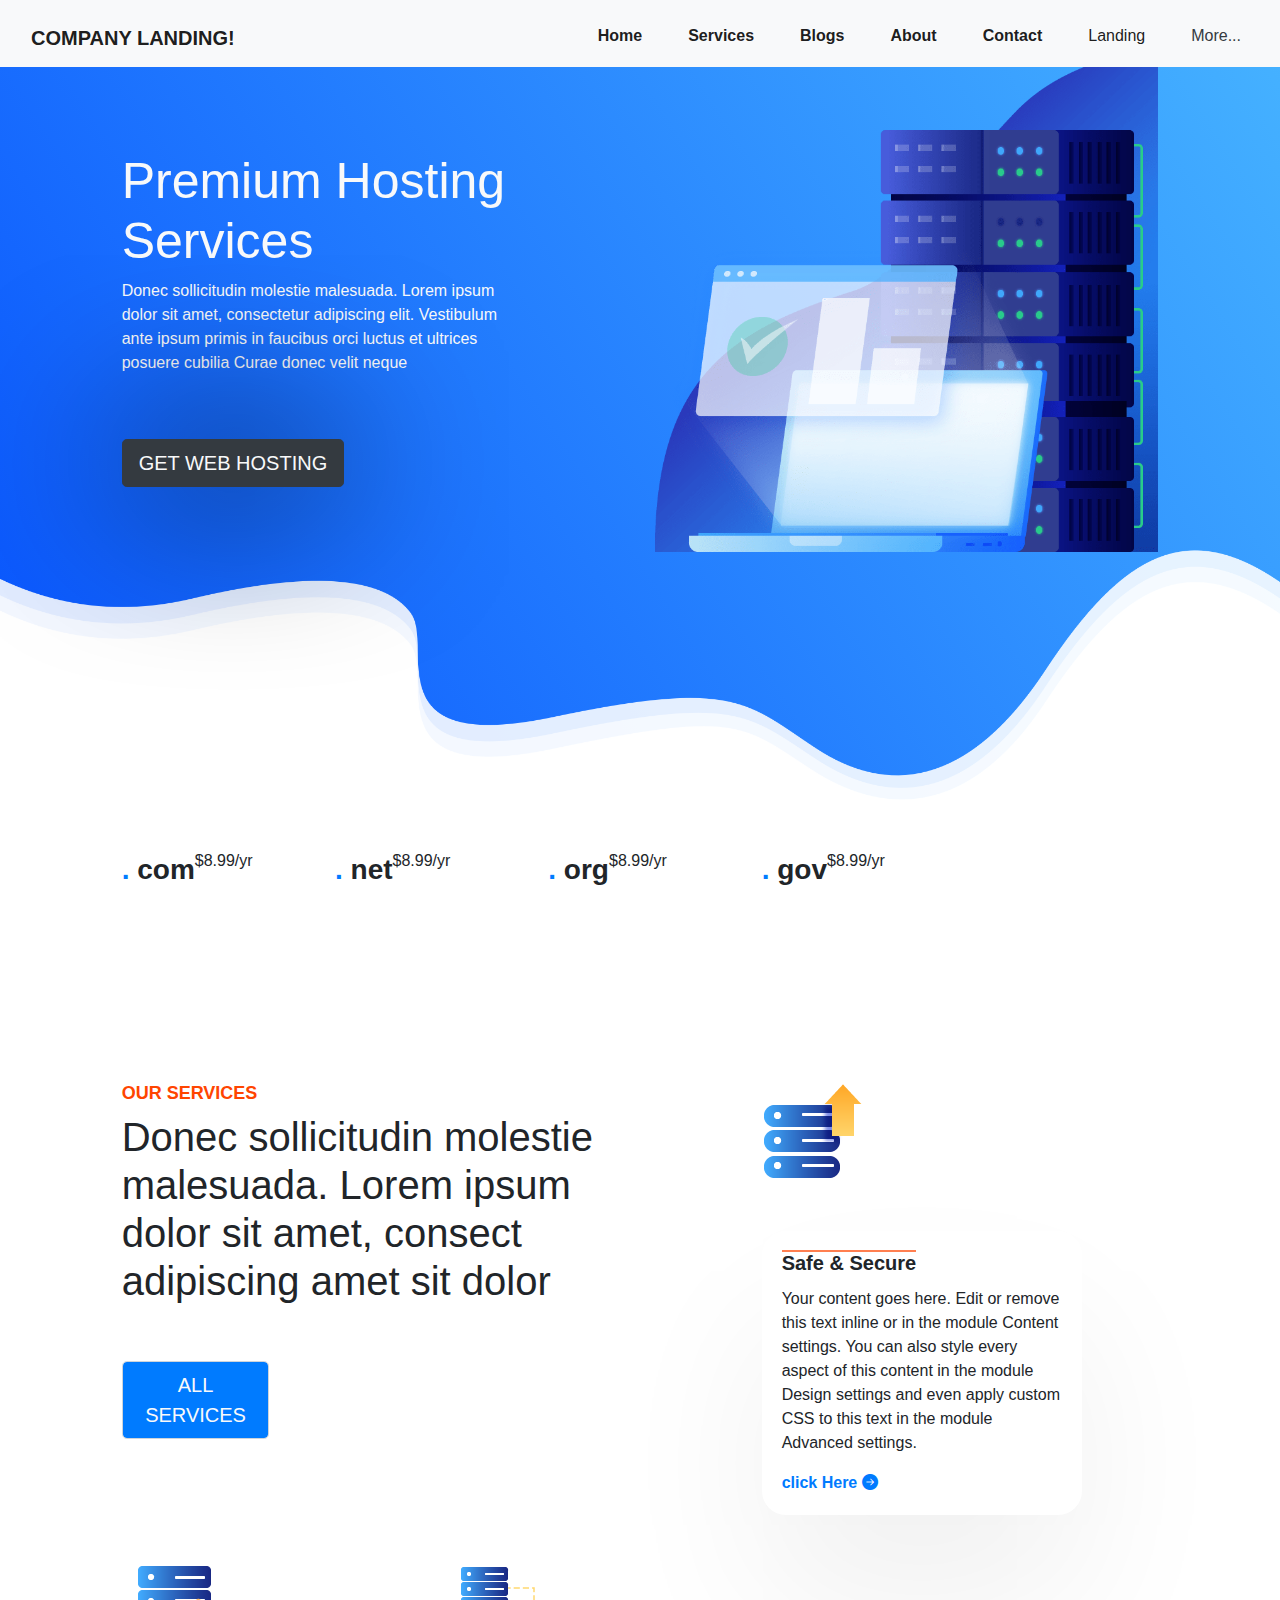
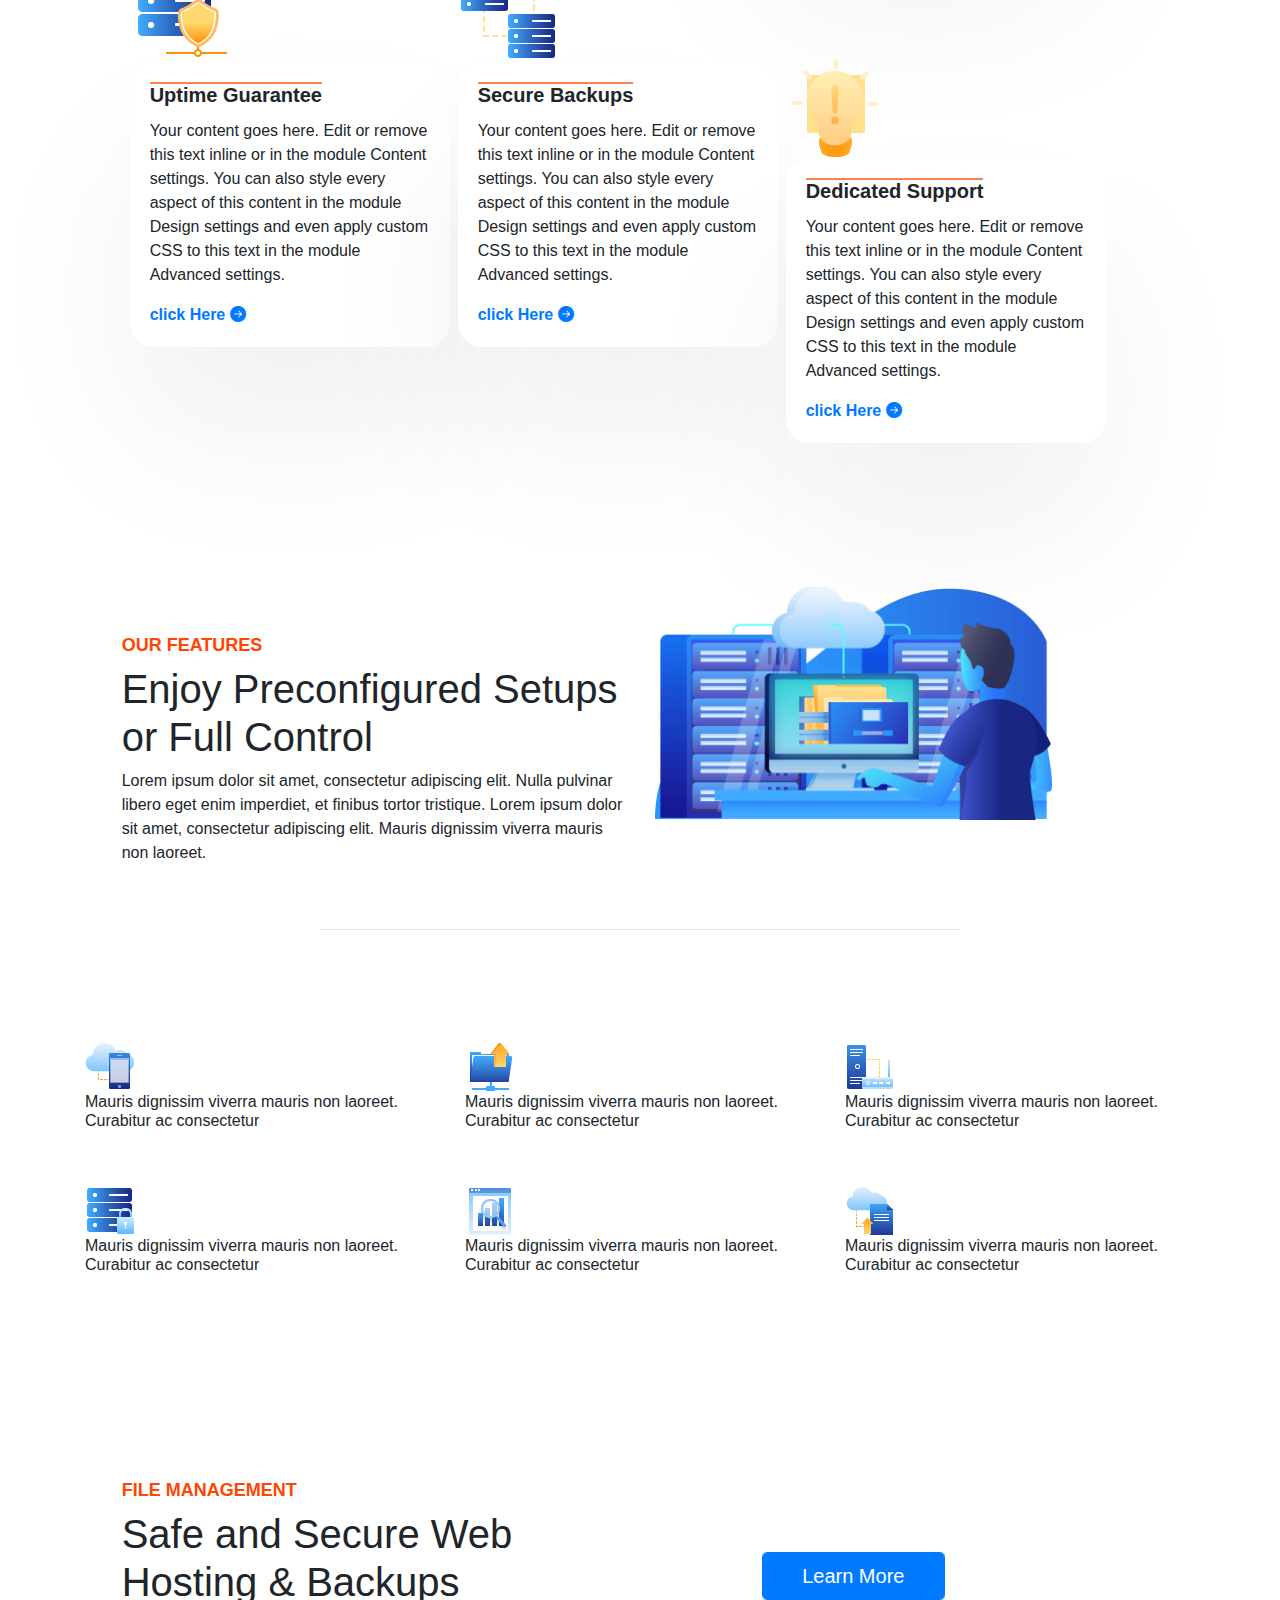
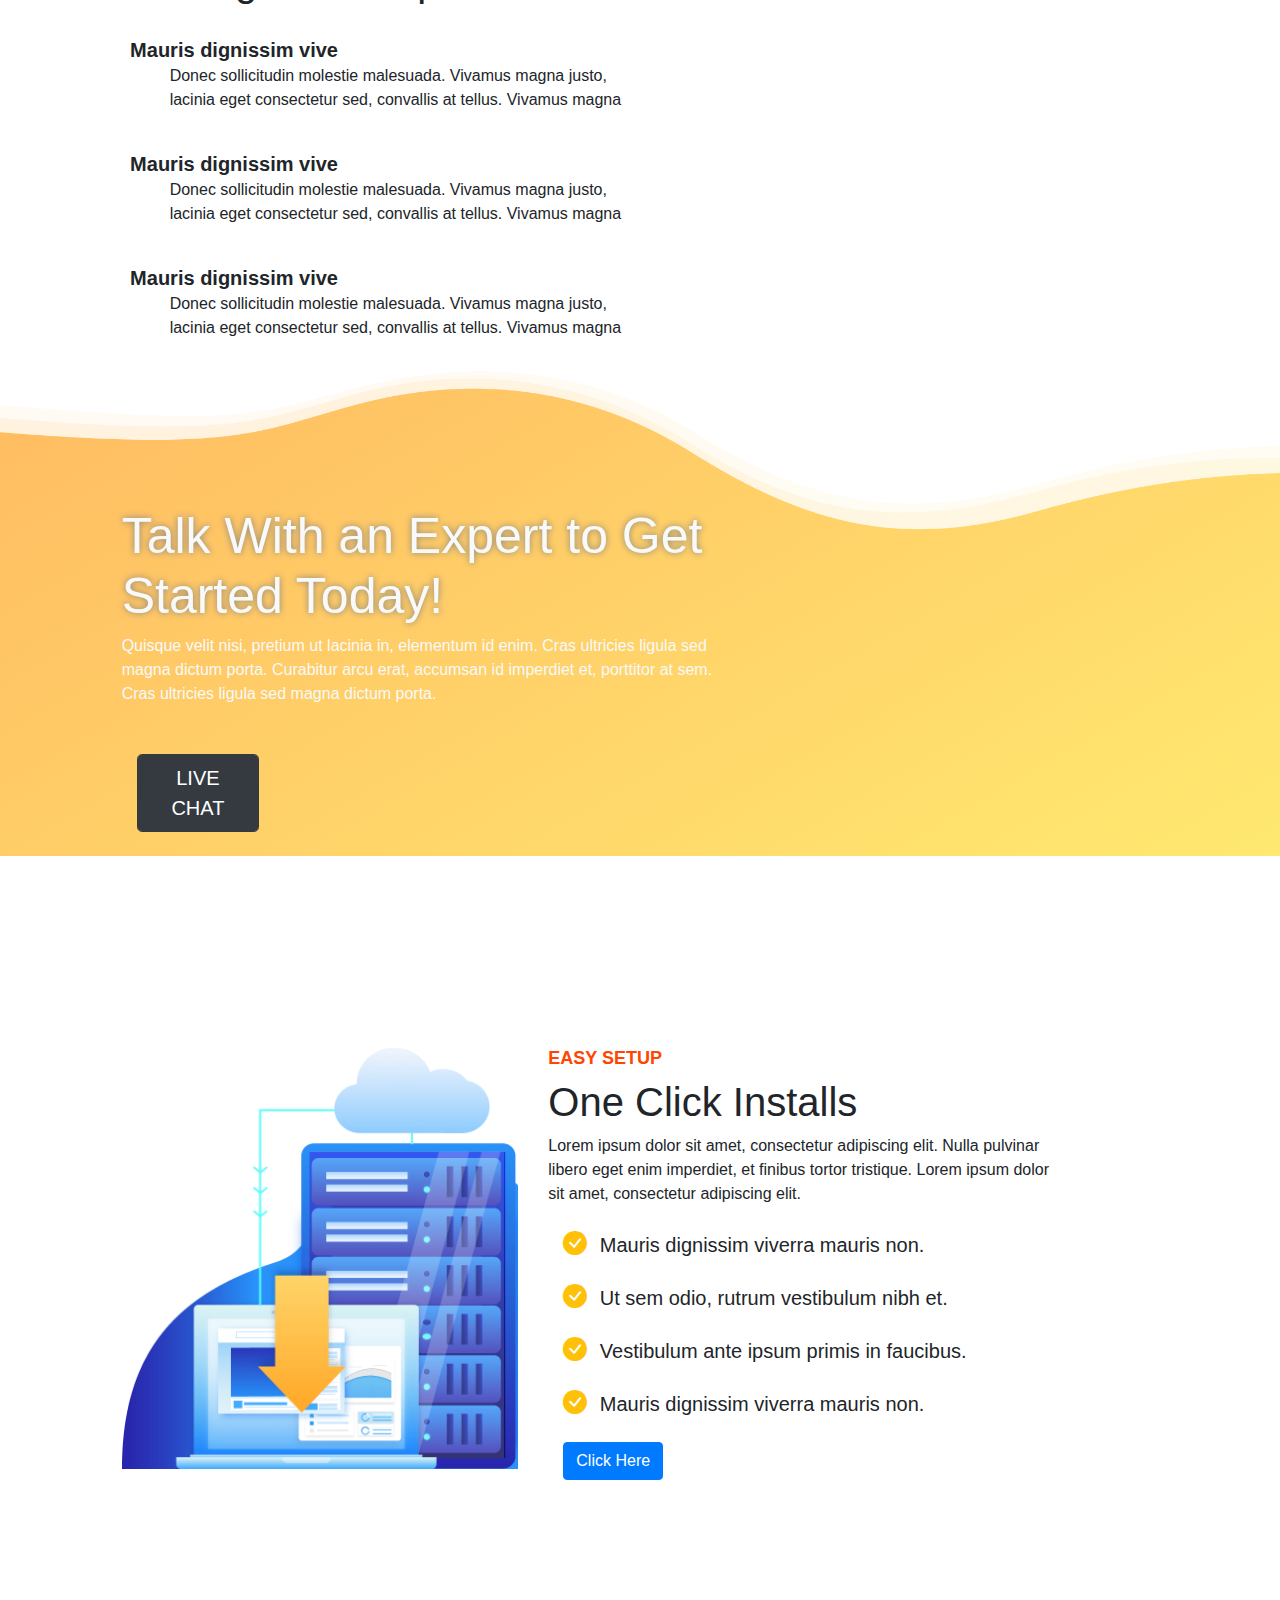
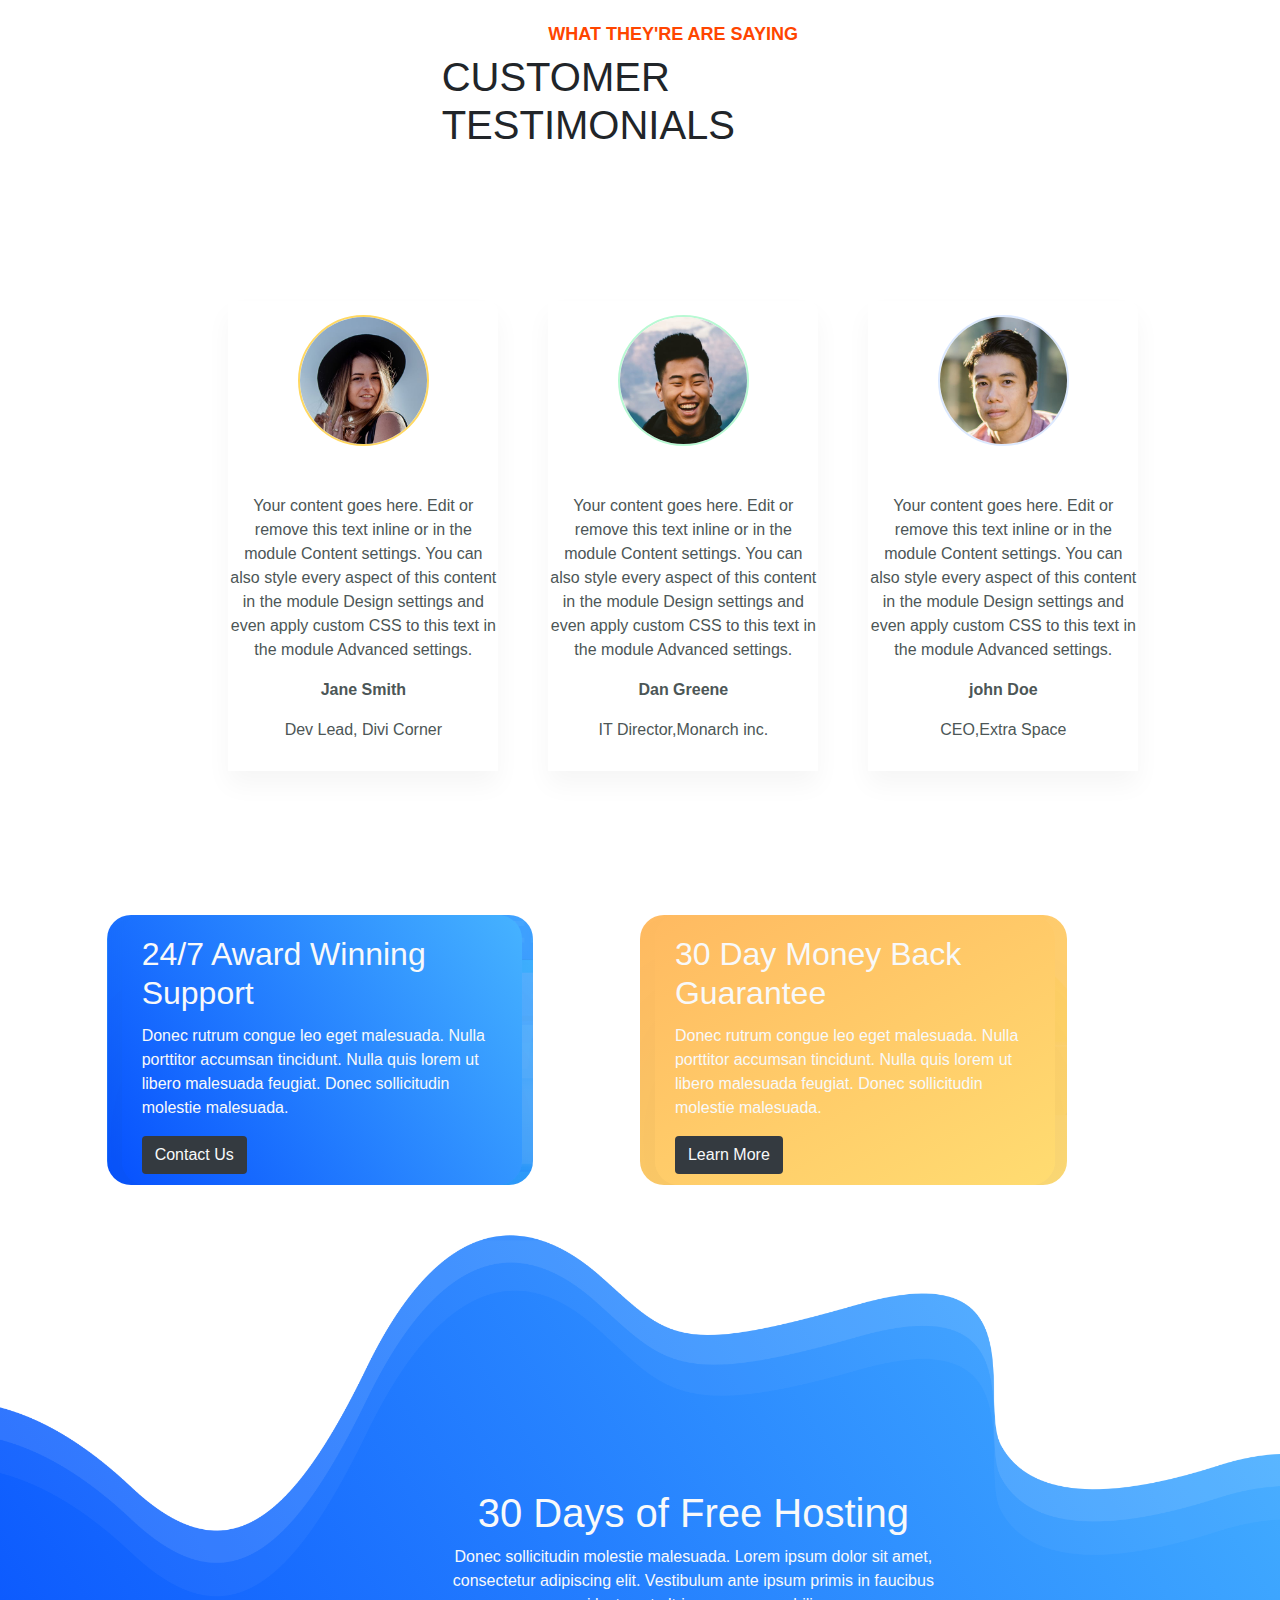
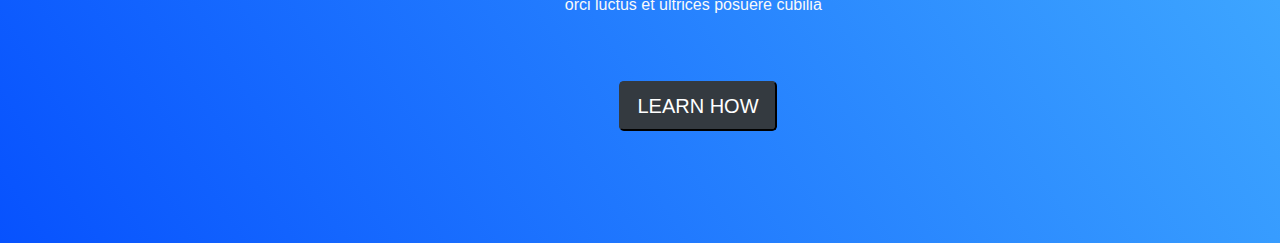
==== commit 19b727ba: "add file" ====
--- a/index.html
+++ b/index.html
@@ -467,7 +467,7 @@
                             <a href="#" class="cardd education">
                                 <div class="overlay"></div>
                                 <div class="circle">
-                                    <img class="girl" src="../flower/image/cardimg1.jpg" width="100%" alt="">
+                                    <img class="girl" src="image/cardimg1.jpg" width="100%" alt="">
                                     <svg width="" height="76px" viewBox="29 14 71 76" version="1.1"
                                         xmlns="http://www.w3.org/2000/svg" xmlns:xlink="http://www.w3.org/1999/xlink">
                                         <!-- Generator: Sketch 42 (36781) - http://www.bohemiancoding.com/sketch -->
@@ -526,7 +526,7 @@
                             <a href="#" class="cardd credentialing">
                                 <div class="overlay"></div>
                                 <div class="circle">
-                                    <img class="girl" src="../flower/image/cardimg2.jpg" width="100%" alt="">
+                                    <img class="girl" src="image/cardimg2.jpg" width="100%" alt="">
                                     <svg width="" height="76px" viewBox="29 14 71 76" version="1.1"
                                         xmlns="http://www.w3.org/2000/svg" xmlns:xlink="http://www.w3.org/1999/xlink">
                                         <!-- Generator: Sketch 42 (36781) - http://www.bohemiancoding.com/sketch -->
@@ -585,7 +585,7 @@
                             <a href="#" class="cardd human-resources">
                                 <div class="overlay"></div>
                                 <div class="circle">
-                                    <img class="girl" src="../flower/image/cardimg3.jpg" width="100%" alt="">
+                                    <img class="girl" src="image/cardimg3.jpg" width="100%" alt="">
                                     <svg width="" height="76px" viewBox="29 14 71 76" version="1.1"
                                         xmlns="http://www.w3.org/2000/svg" xmlns:xlink="http://www.w3.org/1999/xlink">
                                         <!-- Generator: Sketch 42 (36781) - http://www.bohemiancoding.com/sketch -->
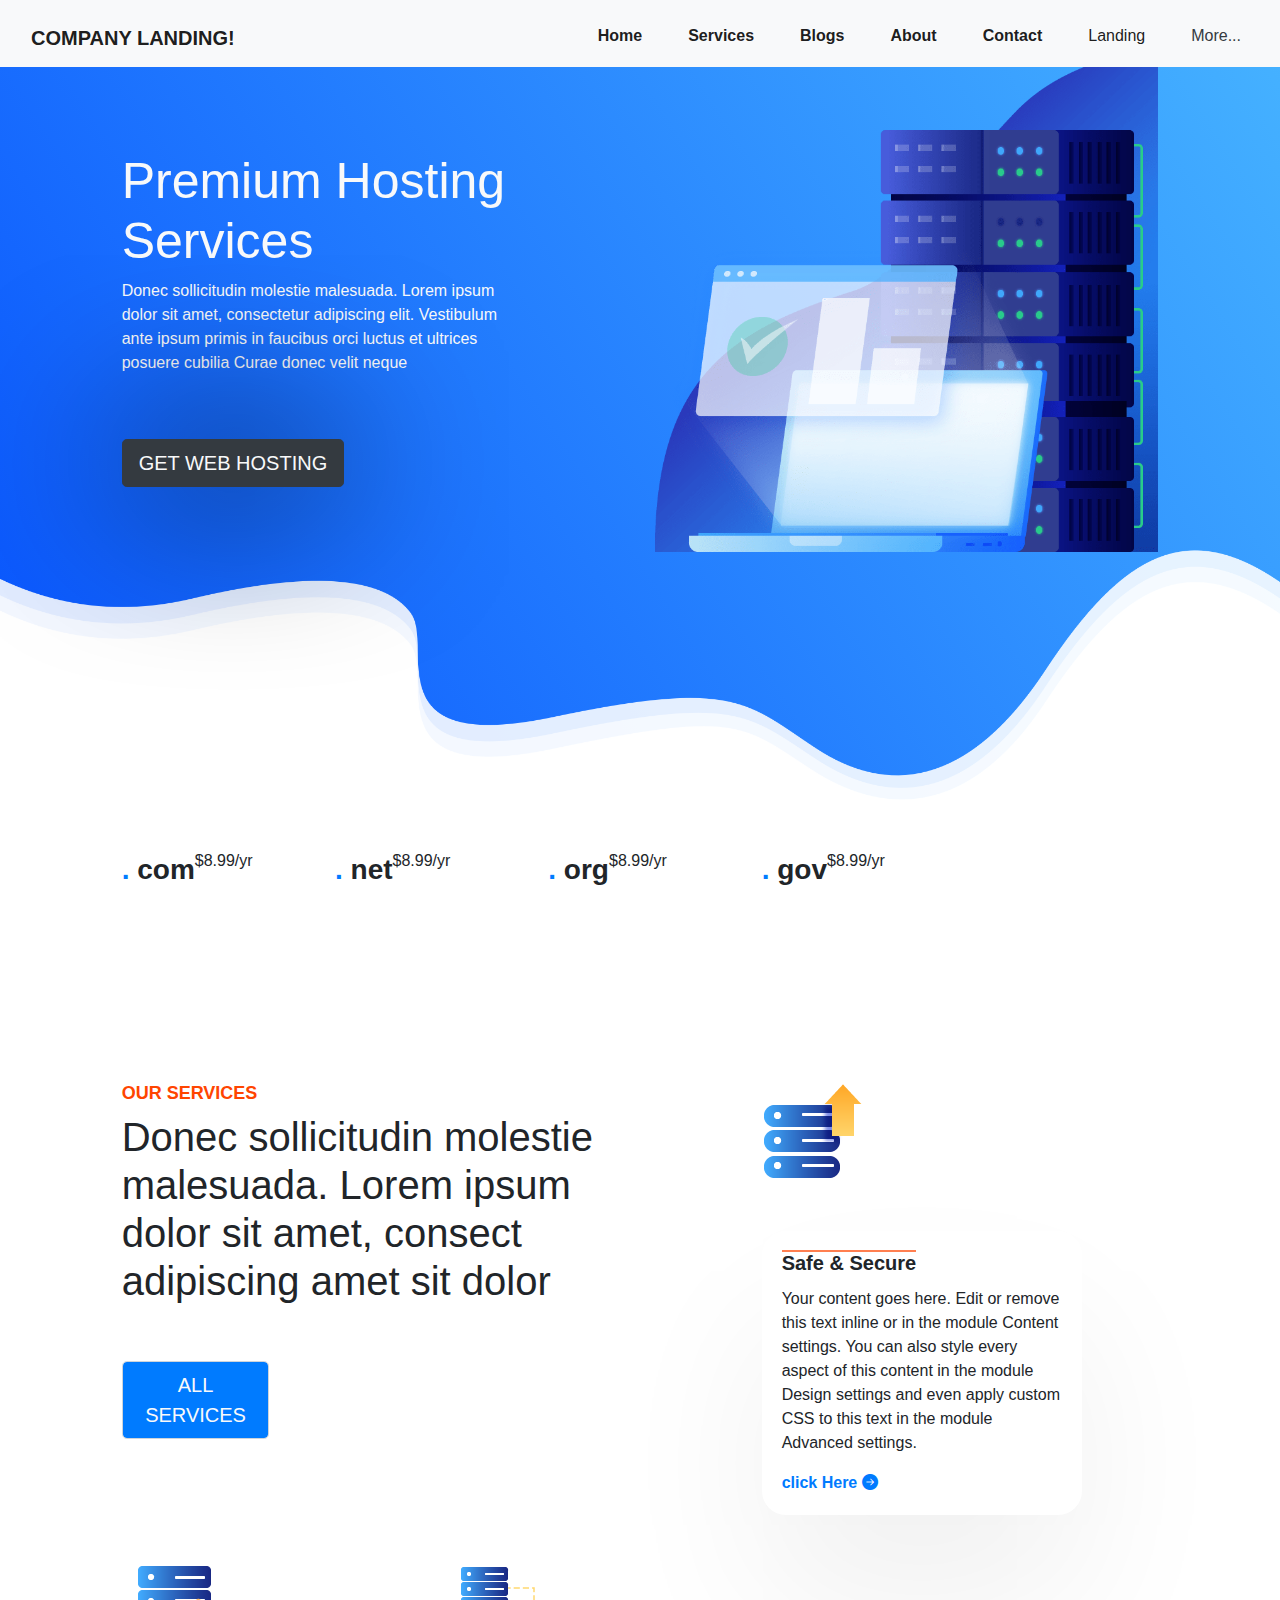
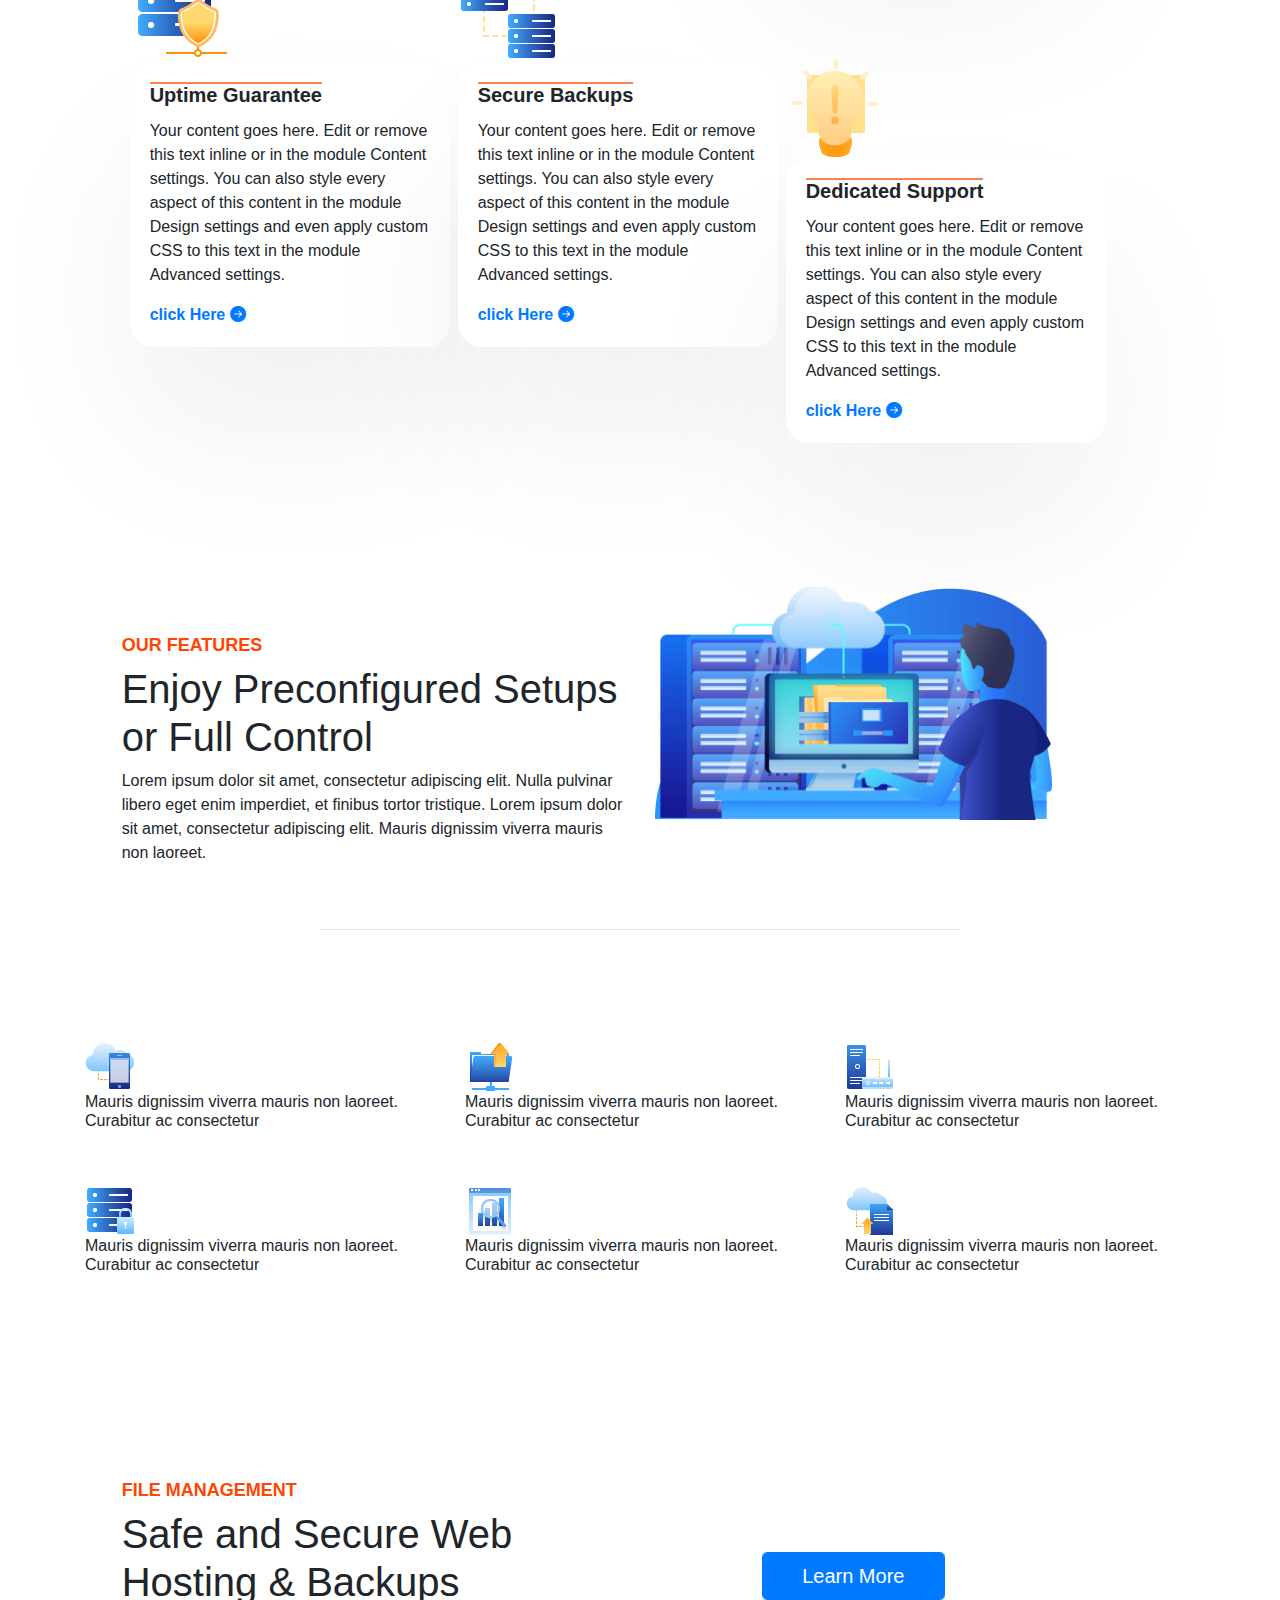
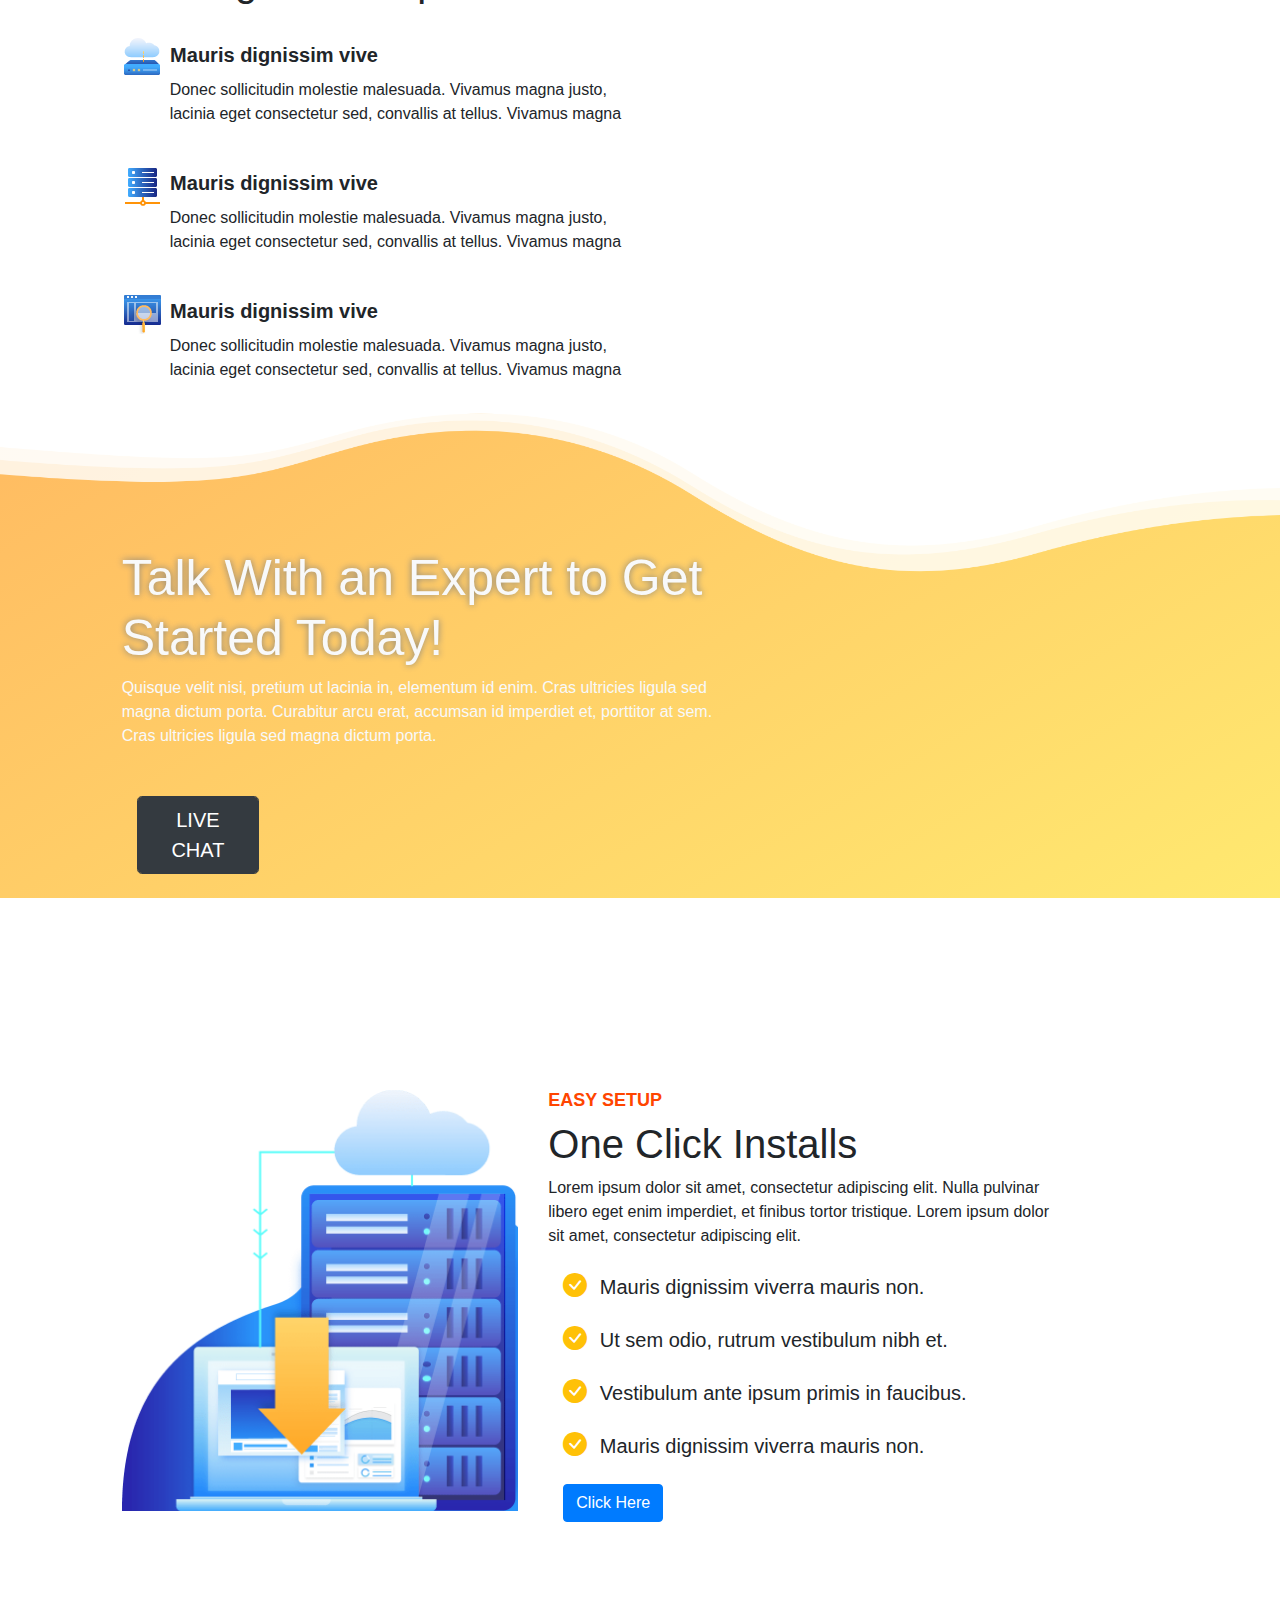
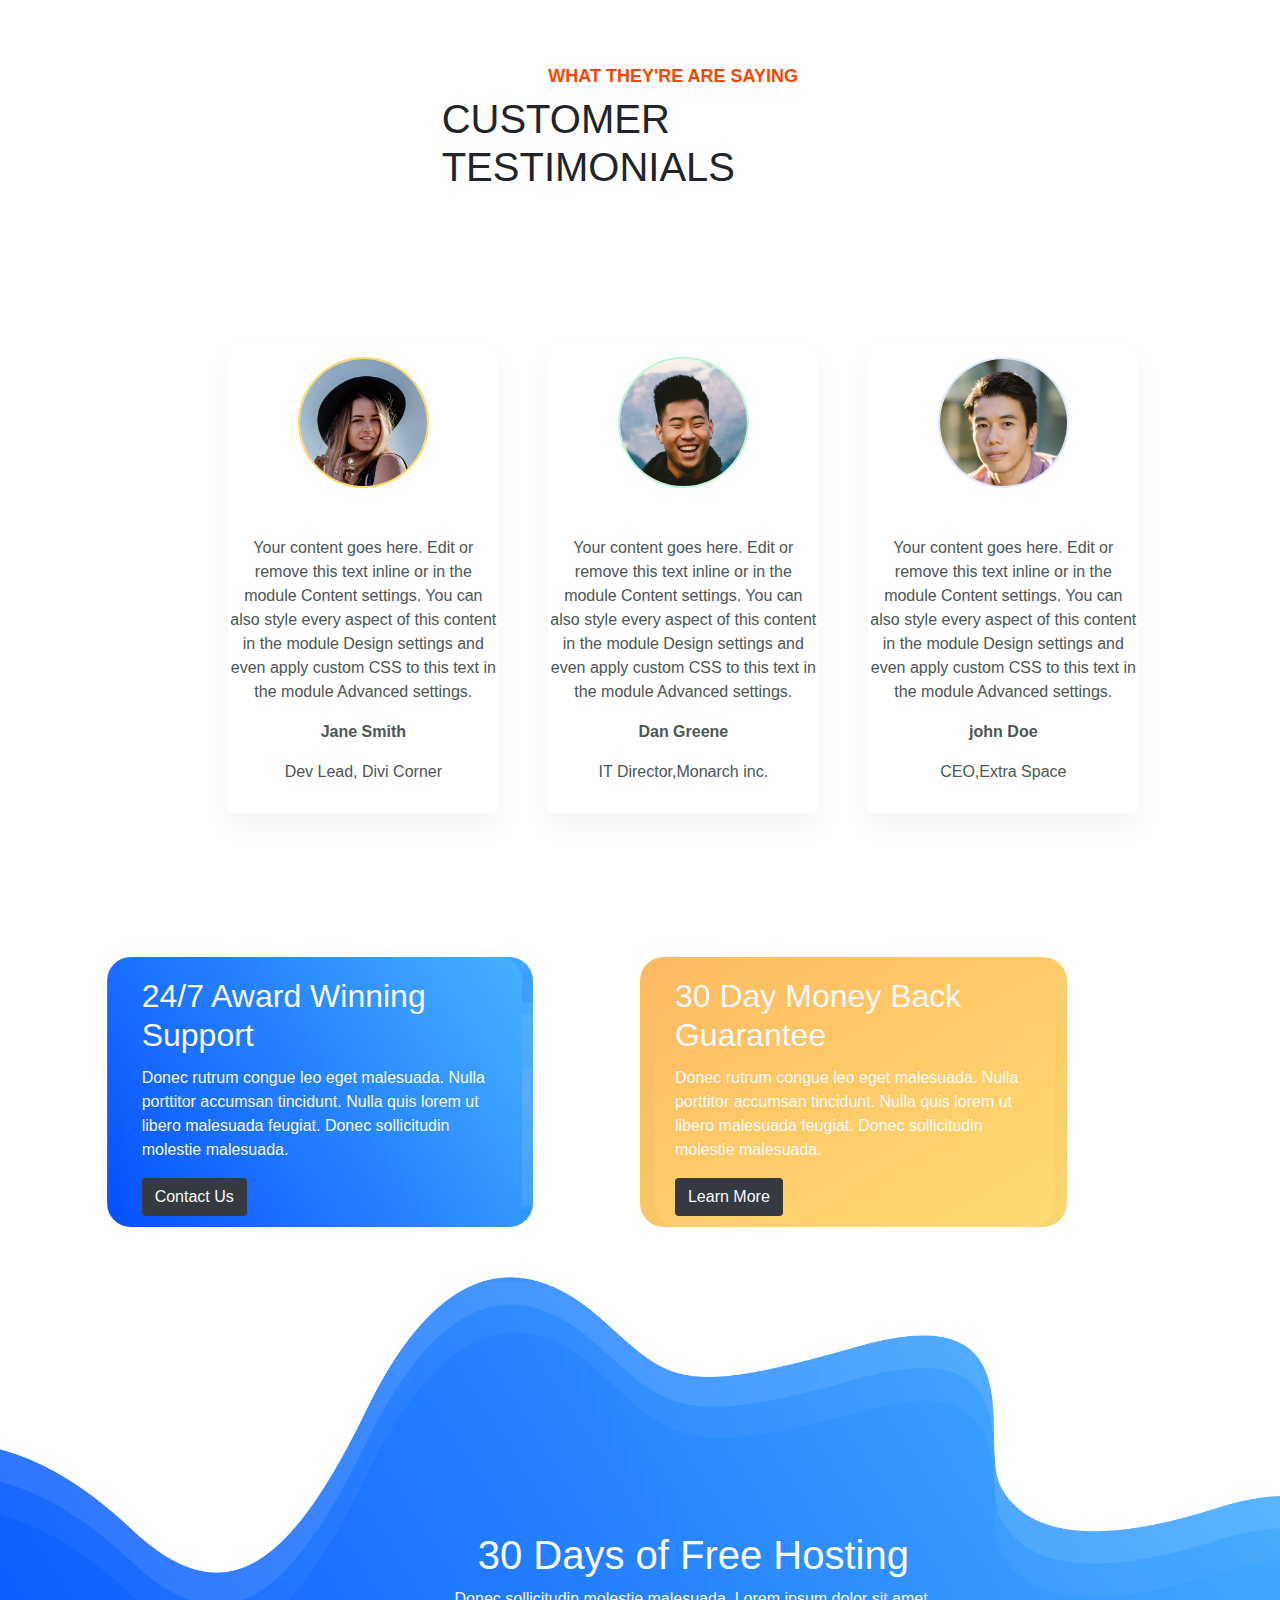
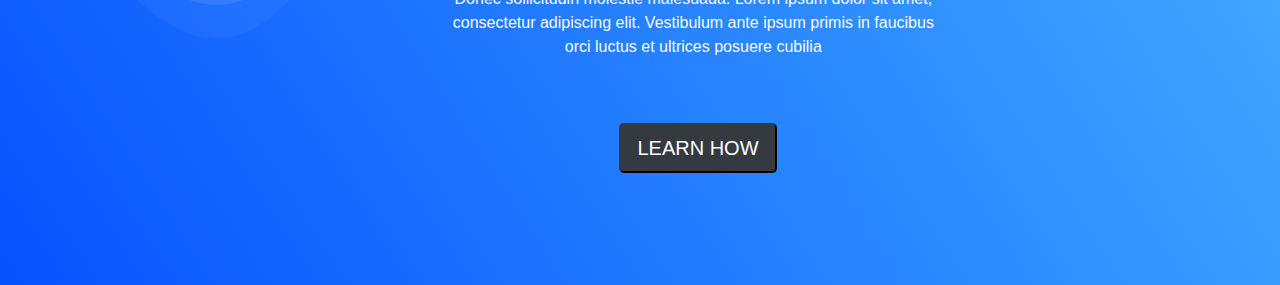
==== commit 05a329a4: "add file" ====
--- a/index.html
+++ b/index.html
@@ -334,21 +334,21 @@
                     <h2 class="secure">Safe and Secure Web Hosting & Backups</h2>
                     <div class="row">
                         <div class="col-md-12 col-sm-12 col-lg-12 col-xl-12 mt-4">
-                            <img src="../flower/image/img13.png" alt="">
+                            <img src="image/img13.png" alt="">
                             <span class="h5 ml-1"><b>Mauris dignissim vive</b></span>
                             <p class="ml-5">Donec sollicitudin molestie malesuada. Vivamus magna justo, lacinia eget
                                 consectetur
                                 sed, convallis at tellus. Vivamus magna</p>
                         </div>
                         <div class="col-md-12 col-sm-12 col-lg-12 col-xl-12 mt-4">
-                            <img src="../flower/image/img14.png" alt="">
+                            <img src="image/img14.png" alt="">
                             <span class="h5 ml-1"><b>Mauris dignissim vive</b></span>
                             <p class="ml-5">Donec sollicitudin molestie malesuada. Vivamus magna justo, lacinia eget
                                 consectetur
                                 sed, convallis at tellus. Vivamus magna</p>
                         </div>
                         <div class="col-md-12 col-sm-12 col-lg-12 col-xl-12 mt-4">
-                            <img src="../flower/image/img15.png" alt="">
+                            <img src="image/img15.png" alt="">
                             <span class="h5 ml-1"><b>Mauris dignissim vive</b></span>
                             <p class="ml-5">Donec sollicitudin molestie malesuada. Vivamus magna justo, lacinia eget
                                 consectetur
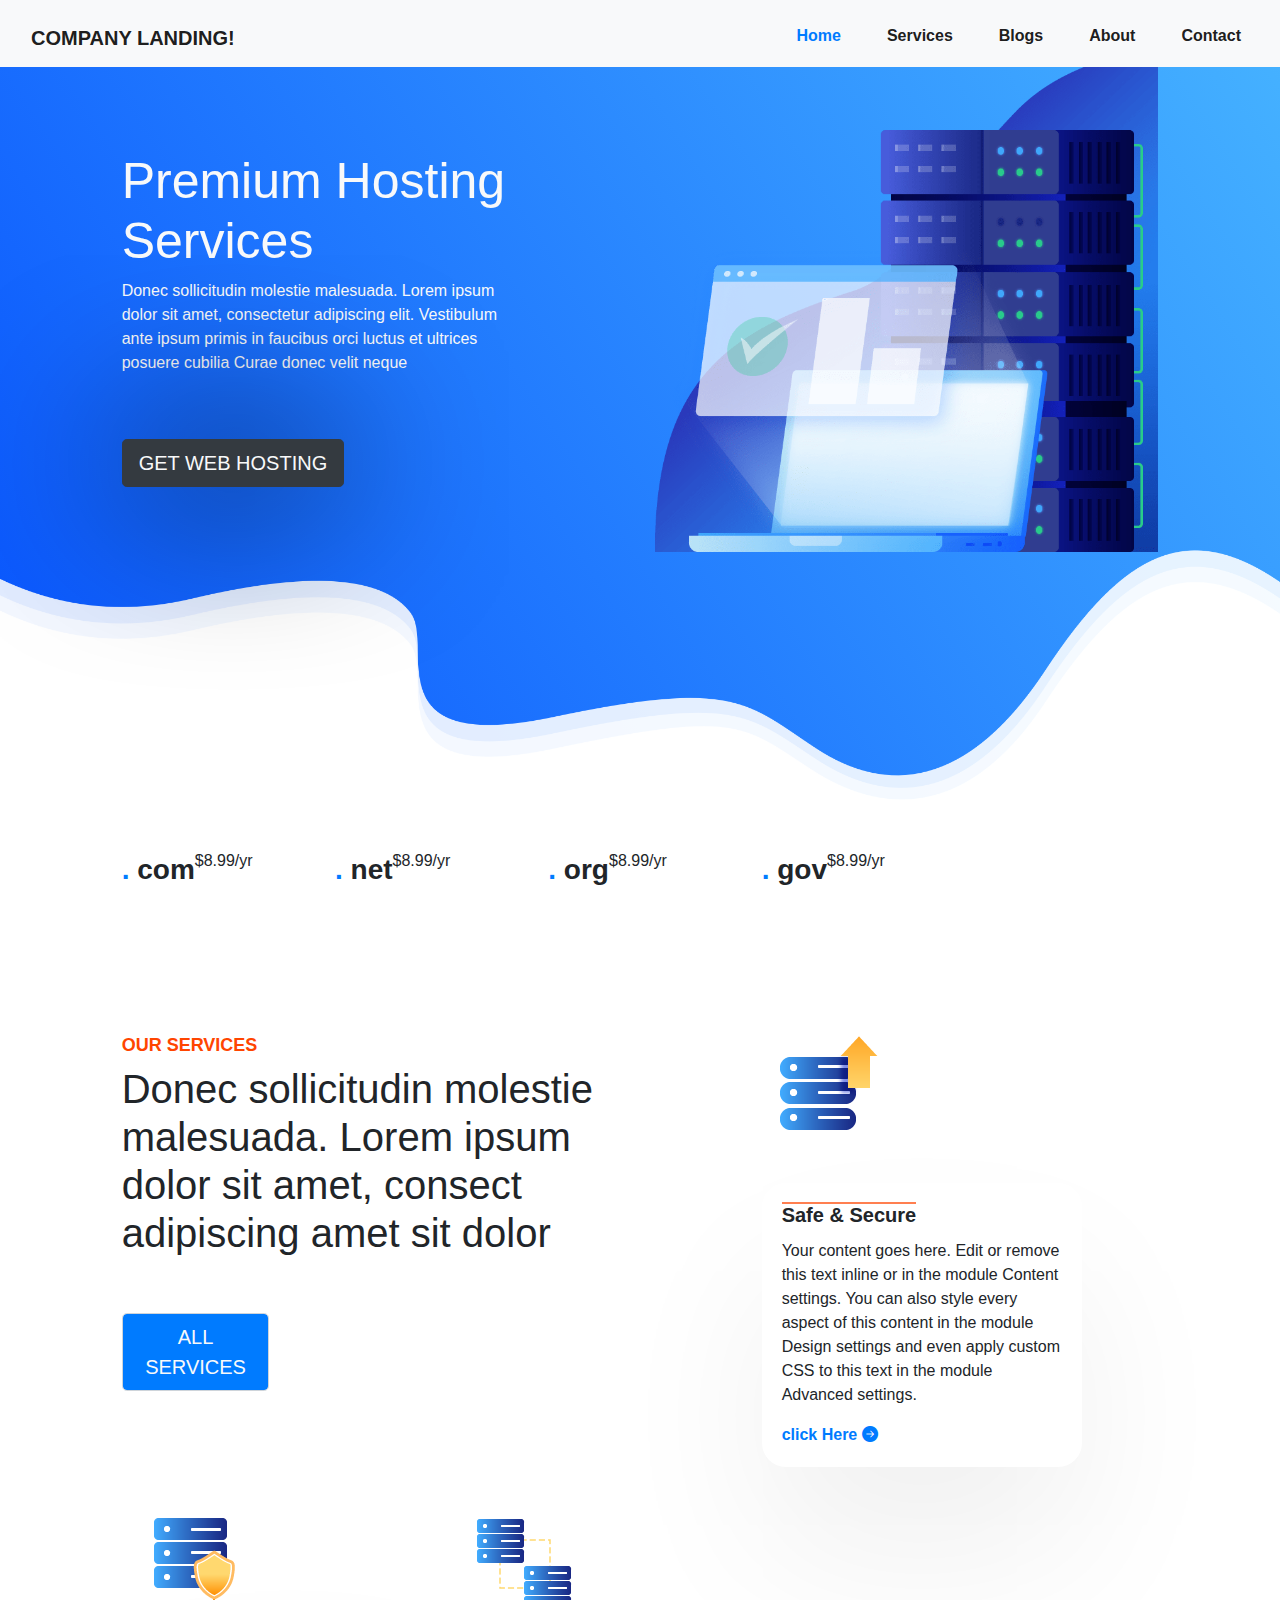
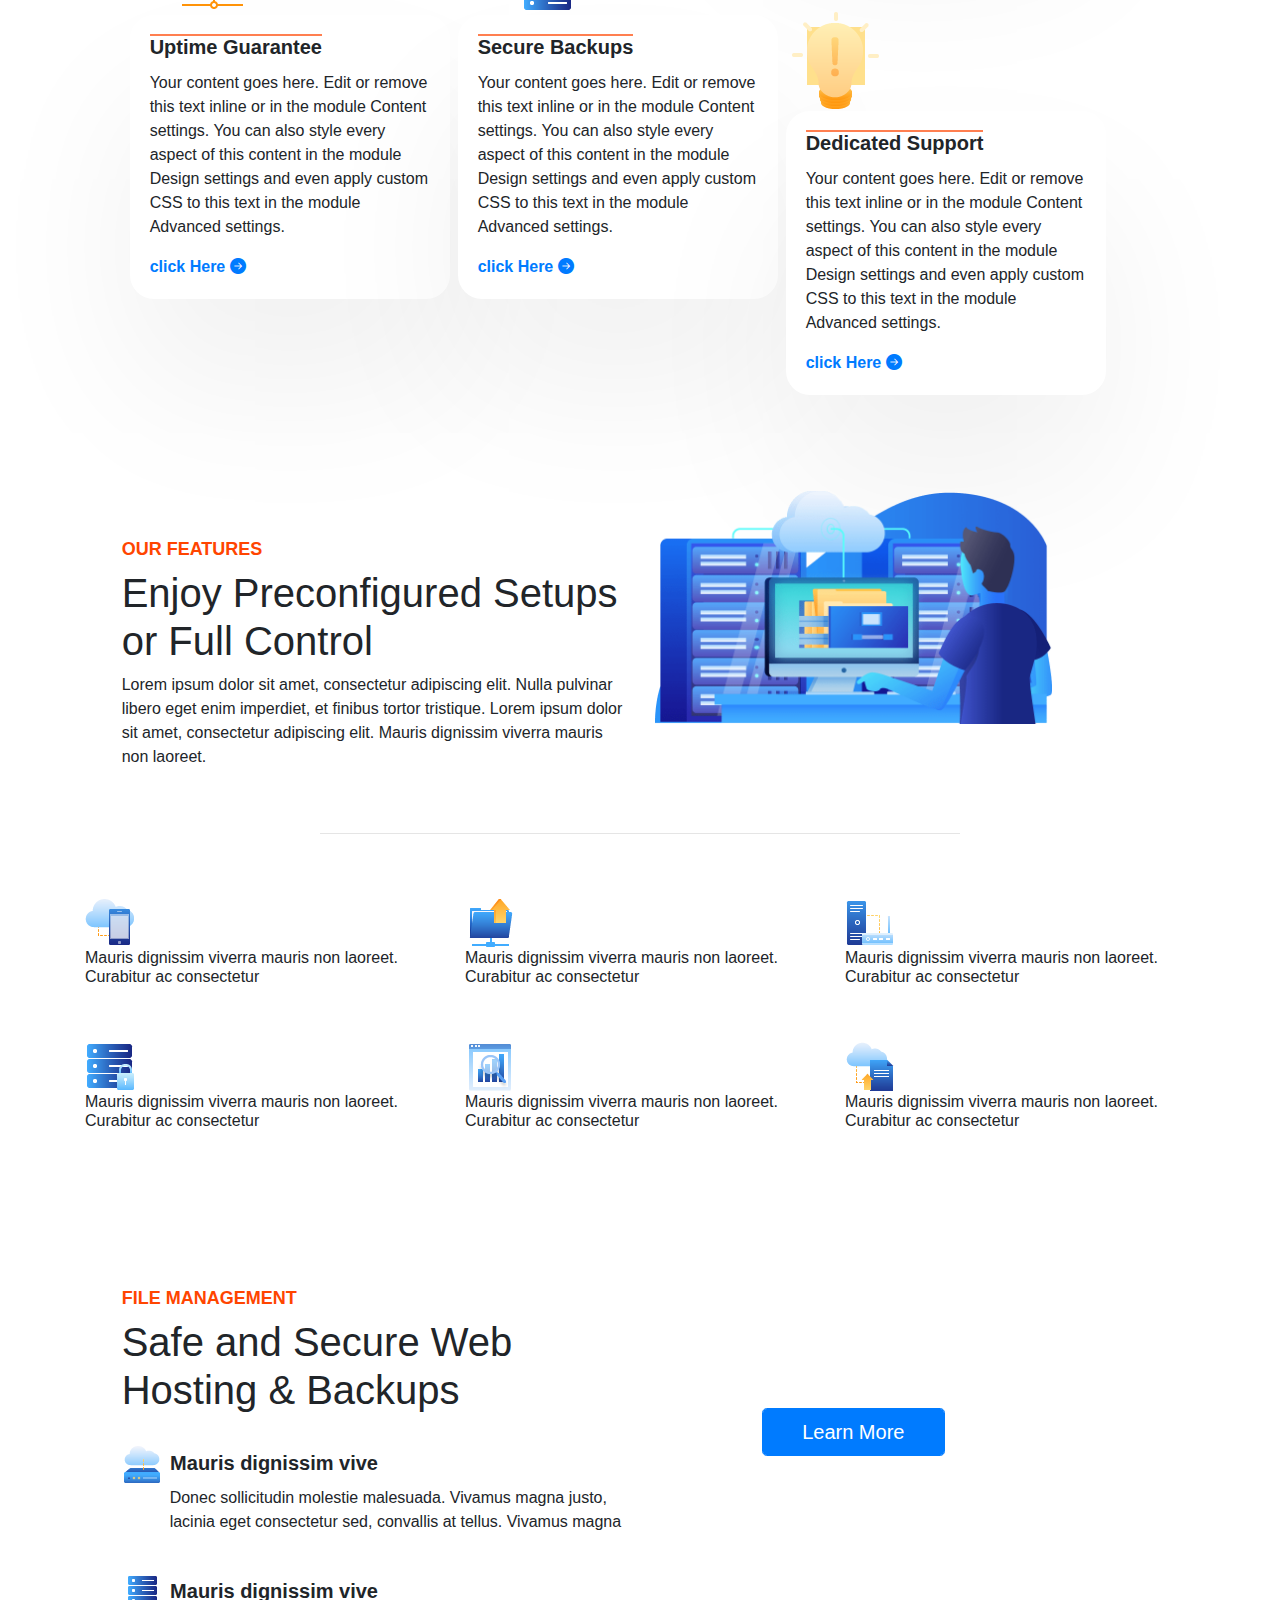
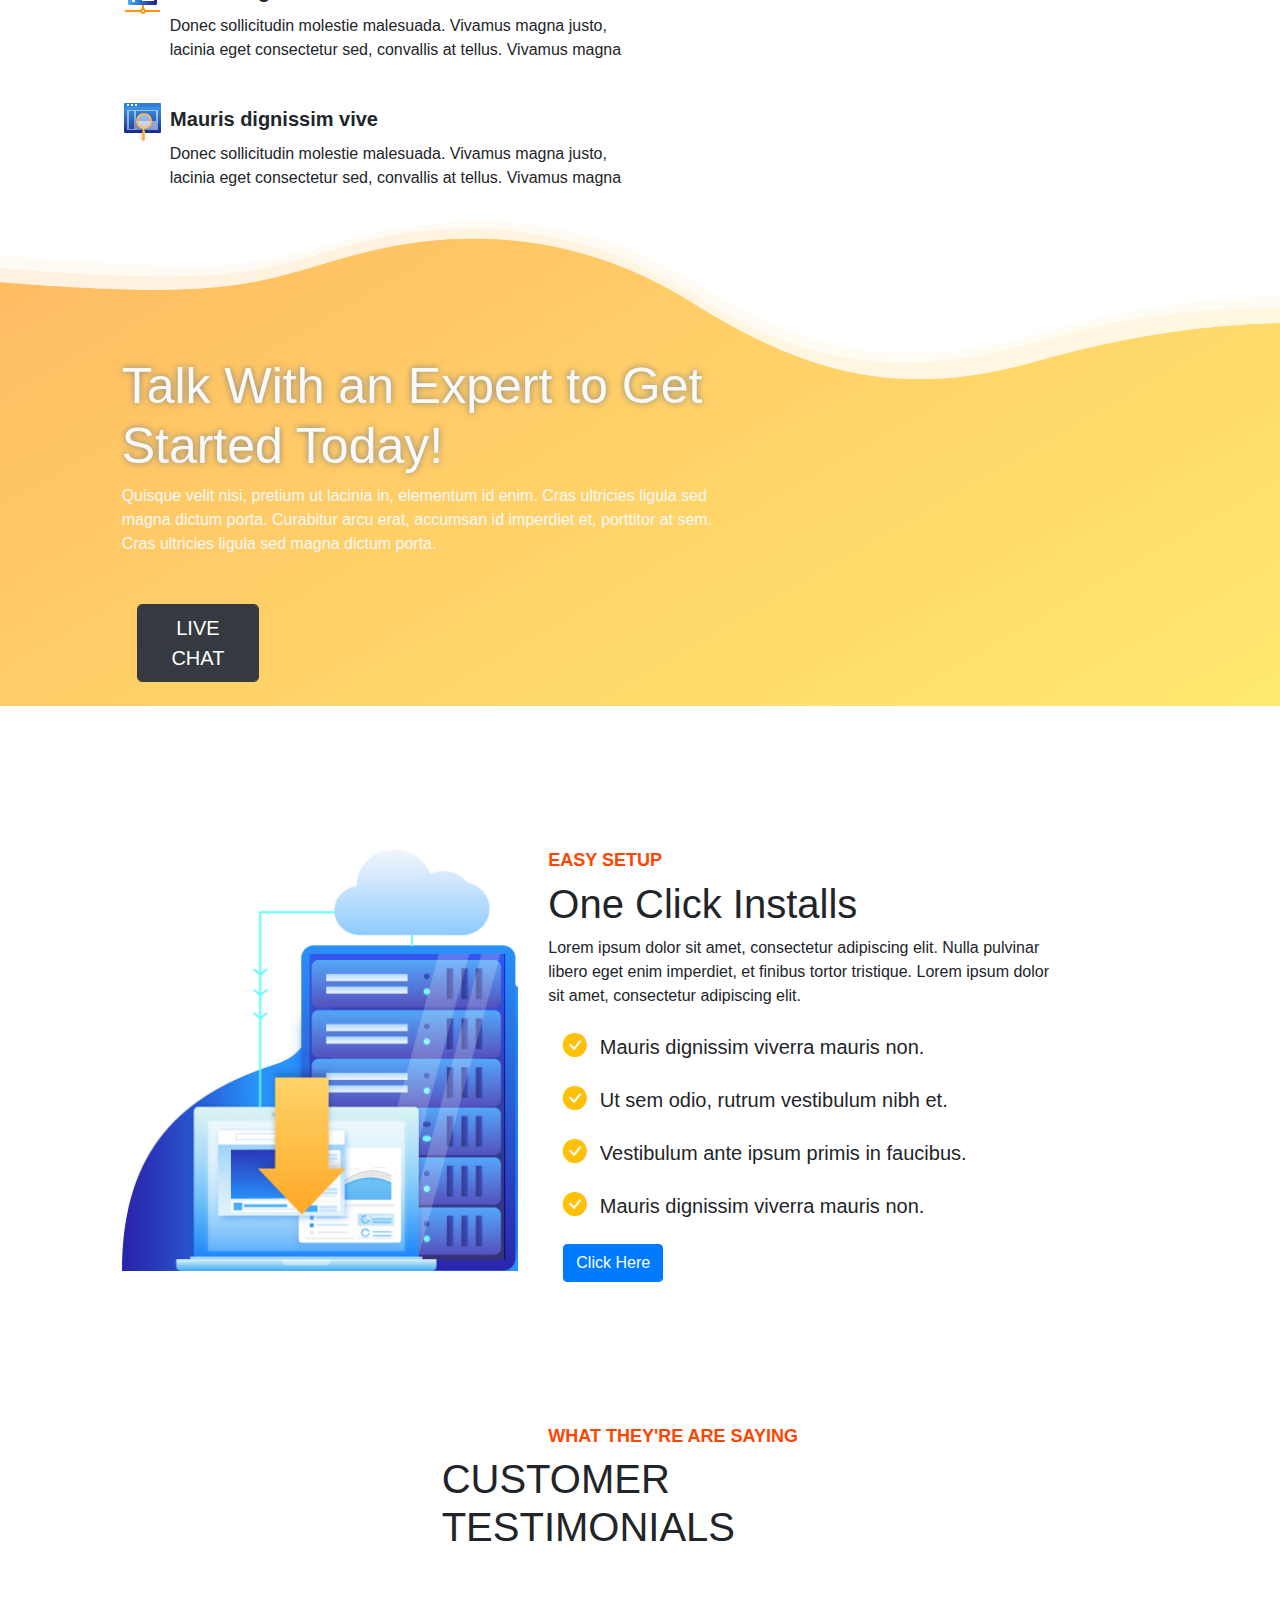
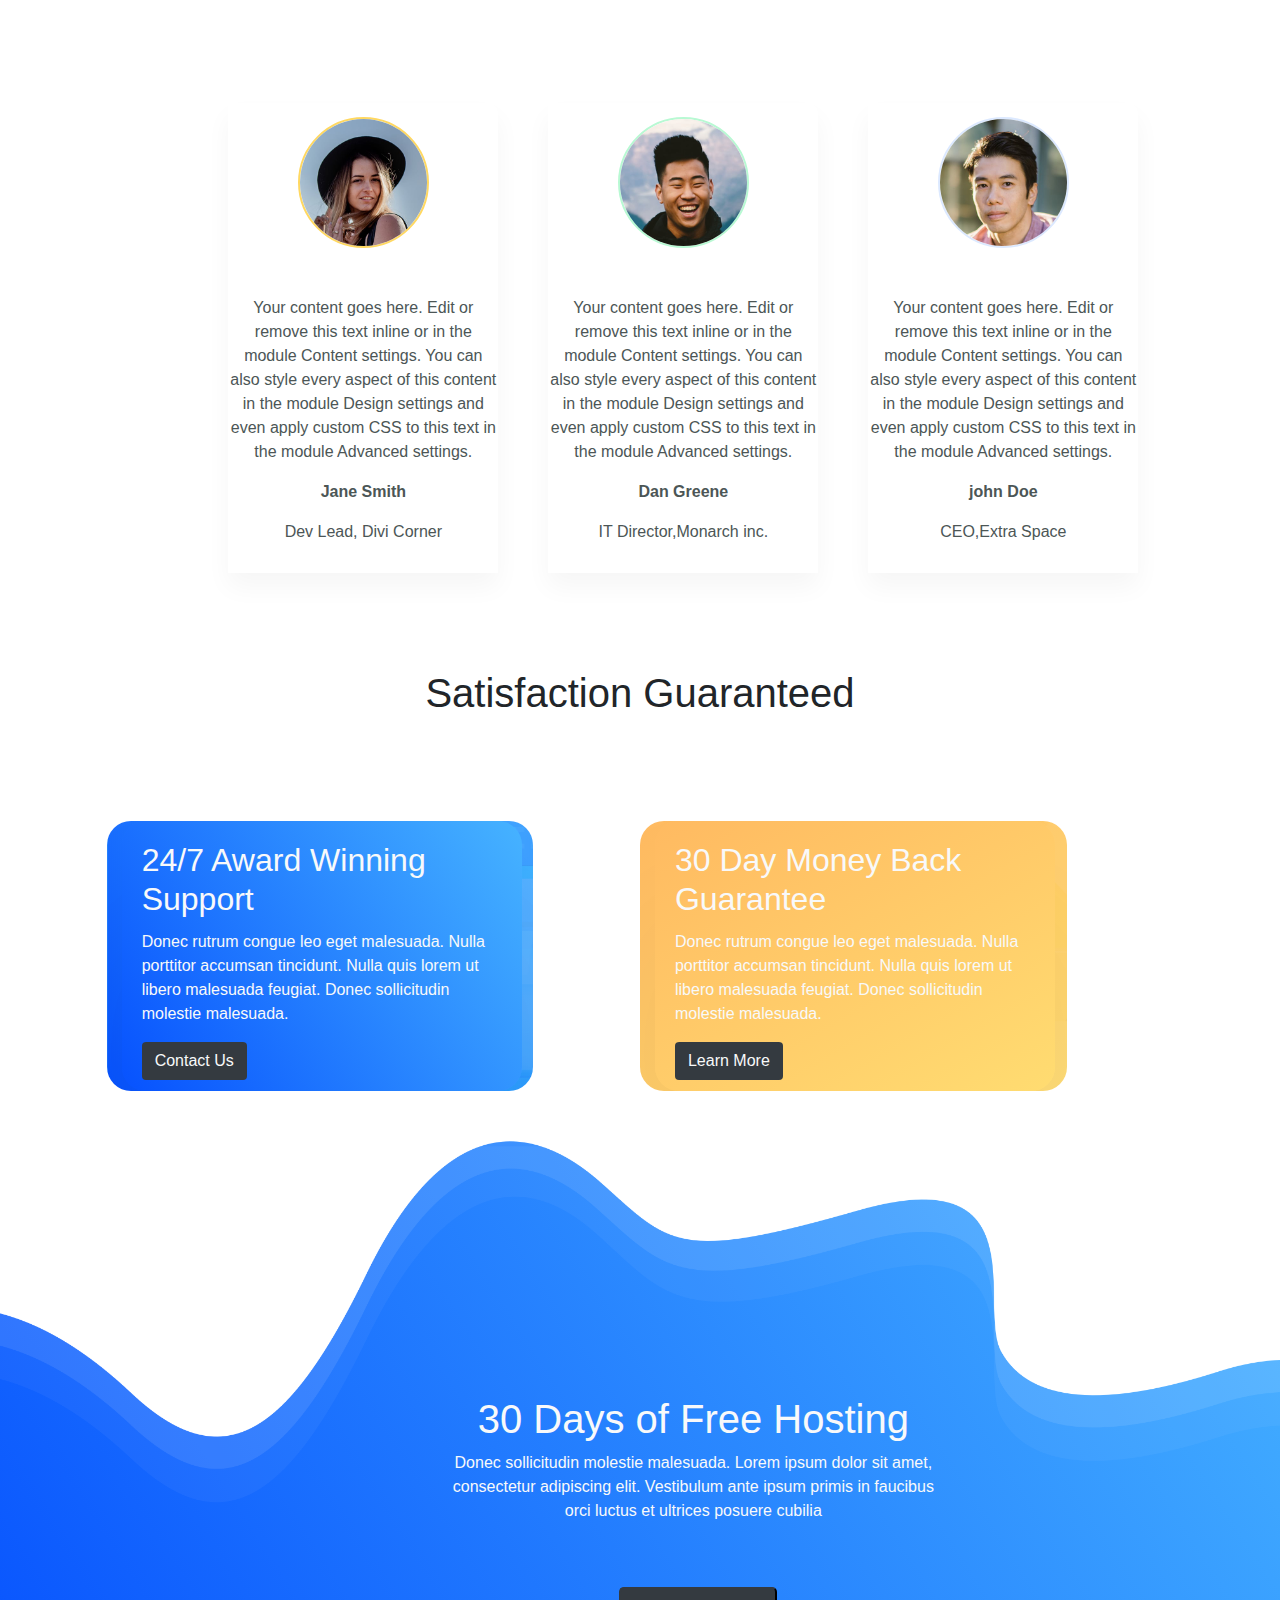
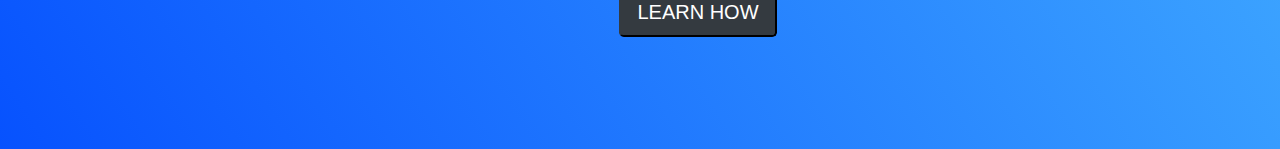
==== commit 195178af: "add file" ====
--- a/index.html
+++ b/index.html
@@ -35,31 +35,23 @@
                                 <div class="collapse navbar-collapse" id="navbarSupportedContent">
                                     <ul class="navbar-nav ml-auto">
                                         <li class="nav-item active">
-                                            <a class="nav-link font-weight-bold" href="#">Home <span
+                                            <a class="nav-link font-weight-bold text-primary" href="index.html">Home <span
                                                     class="sr-only">(current)</span></a>
                                         </li>
                                         <li class="nav-item active">
-                                            <a class="nav-link font-weight-bold" href="#">Services <span
+                                            <a class="nav-link font-weight-bold" href="services.html">Services <span
                                                     class="sr-only">(current)</span></a>
                                         </li>
                                         <li class="nav-item active">
-                                            <a class="nav-link font-weight-bold" href="#">Blogs<span
+                                            <a class="nav-link font-weight-bold" href="blogs.html">Blogs<span
                                                     class="sr-only">(current)</span></a>
                                         </li>
                                         <li class="nav-item active">
-                                            <a class="nav-link font-weight-bold" href="#">About<span
+                                            <a class="nav-link font-weight-bold" href="about.html">About<span
                                                     class="sr-only">(current)</span></a>
                                         </li>
                                         <li class="nav-item active">
-                                            <a class="nav-link font-weight-bold" href="#">Contact<span
-                                                    class="sr-only">(current)</span></a>
-                                        </li>
-                                        <li class="nav-item active">
-                                            <a class="nav-link disabled" href="#">Landing<span
-                                                    class="sr-only">(current)</span></a>
-                                        </li>
-                                        <li class="nav-item active">
-                                            <a class="nav-link disabled text-dark" href="#">More...<span
+                                            <a class="nav-link font-weight-bold" href="contact.html">Contact<span
                                                     class="sr-only">(current)</span></a>
                                         </li>
                                     </ul>
@@ -104,7 +96,7 @@
     <section>
         <div class="container-fluid">
             <div class="row">
-                <div class="col-md-12 col-sm-12 col-lg-12 col-xl-12 mb-5">
+                <div class="col-md-12 col-sm-12 col-lg-12 col-xl-12 mb-5 dollar">
                     <div class="row">
                         <div class="col-md-1 col-sm-1 col-lg-1 col-xl-1"></div>
                         <div class="col-md-2 col-sm-2 col-lg-2 col-xl-2 mt-5 d-flex">
@@ -134,7 +126,7 @@
         <div class="container-fluid">
             <div class="row">
                 <div class="col-md-12 col-sm-12 col-lg-12 col-xl-12 mt-5">
-                    <div class="row mt-5">
+                    <div class="row">
                         <div class="col-md-1 col-sm-1col-md-1 col-lg-1col-md-1 col-xl-1col-md-1"></div>
                         <div class="col-md-5 col-sm-5 col-lg-5 col-xl-5 mt-5  our">
                             <h3><b>OUR SERVICES</b></h3>
@@ -154,7 +146,7 @@
                         <div class="col-md-1 col-sm-1 col-lg-1 col-xl-1"></div>
 
                         <div class="col-md-4 col-sm-4 col-lg-4 col-xl-4 mb-5 mt-5">
-                            <img src="image/img3.png" alt="">
+                            <img class="ml-3" src="image/img3.png" alt="">
 
                             <div class="row">
                                 <div class="col-md-12 col-sm-12 col-lg-12 col-xl-12 mt-5">
@@ -187,7 +179,7 @@
                     <div class="row">
                         <div class="col-md-1"></div>
                         <div class="col-md-3 mb-5 ml-2">
-                            <img src="image/img2.png" alt="">
+                            <img class="ml-3" src="image/img2.png" alt="">
                             <div class="" style="width: 20rem;">
                                 <div class="card-body">
                                     <h5 class="card-title"><b class="safe">Uptime Guarantee</b></h5>
@@ -203,7 +195,7 @@
                             </div>
                         </div>
                         <div class="col-md-3 ml-2">
-                            <img src="image/img4.png" alt="">
+                            <img class="ml-3" src="image/img4.png" alt="">
                             <div class="" style="width: 20rem;">
                                 <div class="card-body">
                                     <h5 class="card-title"><b class="safe">Secure Backups</b></h5>
@@ -242,7 +234,7 @@
 
     <section>
         <div class="container-fluid">
-            <div class="row mt-5">
+            <div class="row ">
                 <div class="col-md-12 col-sm-12 col-lg-12 col-xl-12 mt-5">
                     <div class="row mt-5">
                         <div class="col-md-1"></div>
@@ -278,7 +270,7 @@
     <section>
         <div class="container">
             <div class="row">
-                <div class="col-md-12 col-sm-12 col-lg-12 col-xl-12 mt-5">
+                <div class="col-md-12 col-sm-12 col-lg-12 col-xl-12 ">
                     <div class="row">
                         <div class="col-md-4 mt-5 ">
                             <img src="image/img7.png" alt="">
@@ -325,11 +317,11 @@
 
 
 
-    <section class="mt-5">
+    <section class="">
         <div class="container-fluid manag">
-            <div class="row mt-5">
+            <div class="row ">
                 <div class="col-md-1 col-sm-1 col-lg-1 col-xl-1"></div>
-                <div class="col-md-5 col-sm-5 col-lg-5 col-xl-5 mt-5">
+                <div class="col-md-5 col-sm-5 col-lg-5 col-xl-5">
                     <h3 class=""><b>FILE MANAGEMENT</b></h3>
                     <h2 class="secure">Safe and Secure Web Hosting & Backups</h2>
                     <div class="row">
@@ -390,7 +382,7 @@
 
     <section>
         <div class="container-fluid">
-            <div class="row mt-5">
+            <div class="row ">
                 <div class="col-md-12 col-sm-12 col-lg-12 col-xl-12 mt-5">
                     <div class="row mt-5">
                         <div class="col-md-1 col-sm-1 col-lg-1 col-xl-1"></div>
@@ -645,6 +637,17 @@
             </div>
         </div>
     </section>
+    
+    <section>
+        <div class="container-fluid">
+            <div class="row">
+                <!-- <div class="col-md-3"></div> -->
+                <div class="col-md-12 mt-5 text-center">
+                    <h2>Satisfaction Guaranteed</h2>
+                </div>
+            </div>
+        </div>
+    </section>
 
     <section>
         <div class="container-fluid">
--- a/css/index.css
+++ b/css/index.css
@@ -129,6 +129,9 @@
   .easyb{
     margin-left: 95px;
     margin-top: 10px;
+  }
+  .dollar{
+    margin-left: 100px;
   }
 
 }
